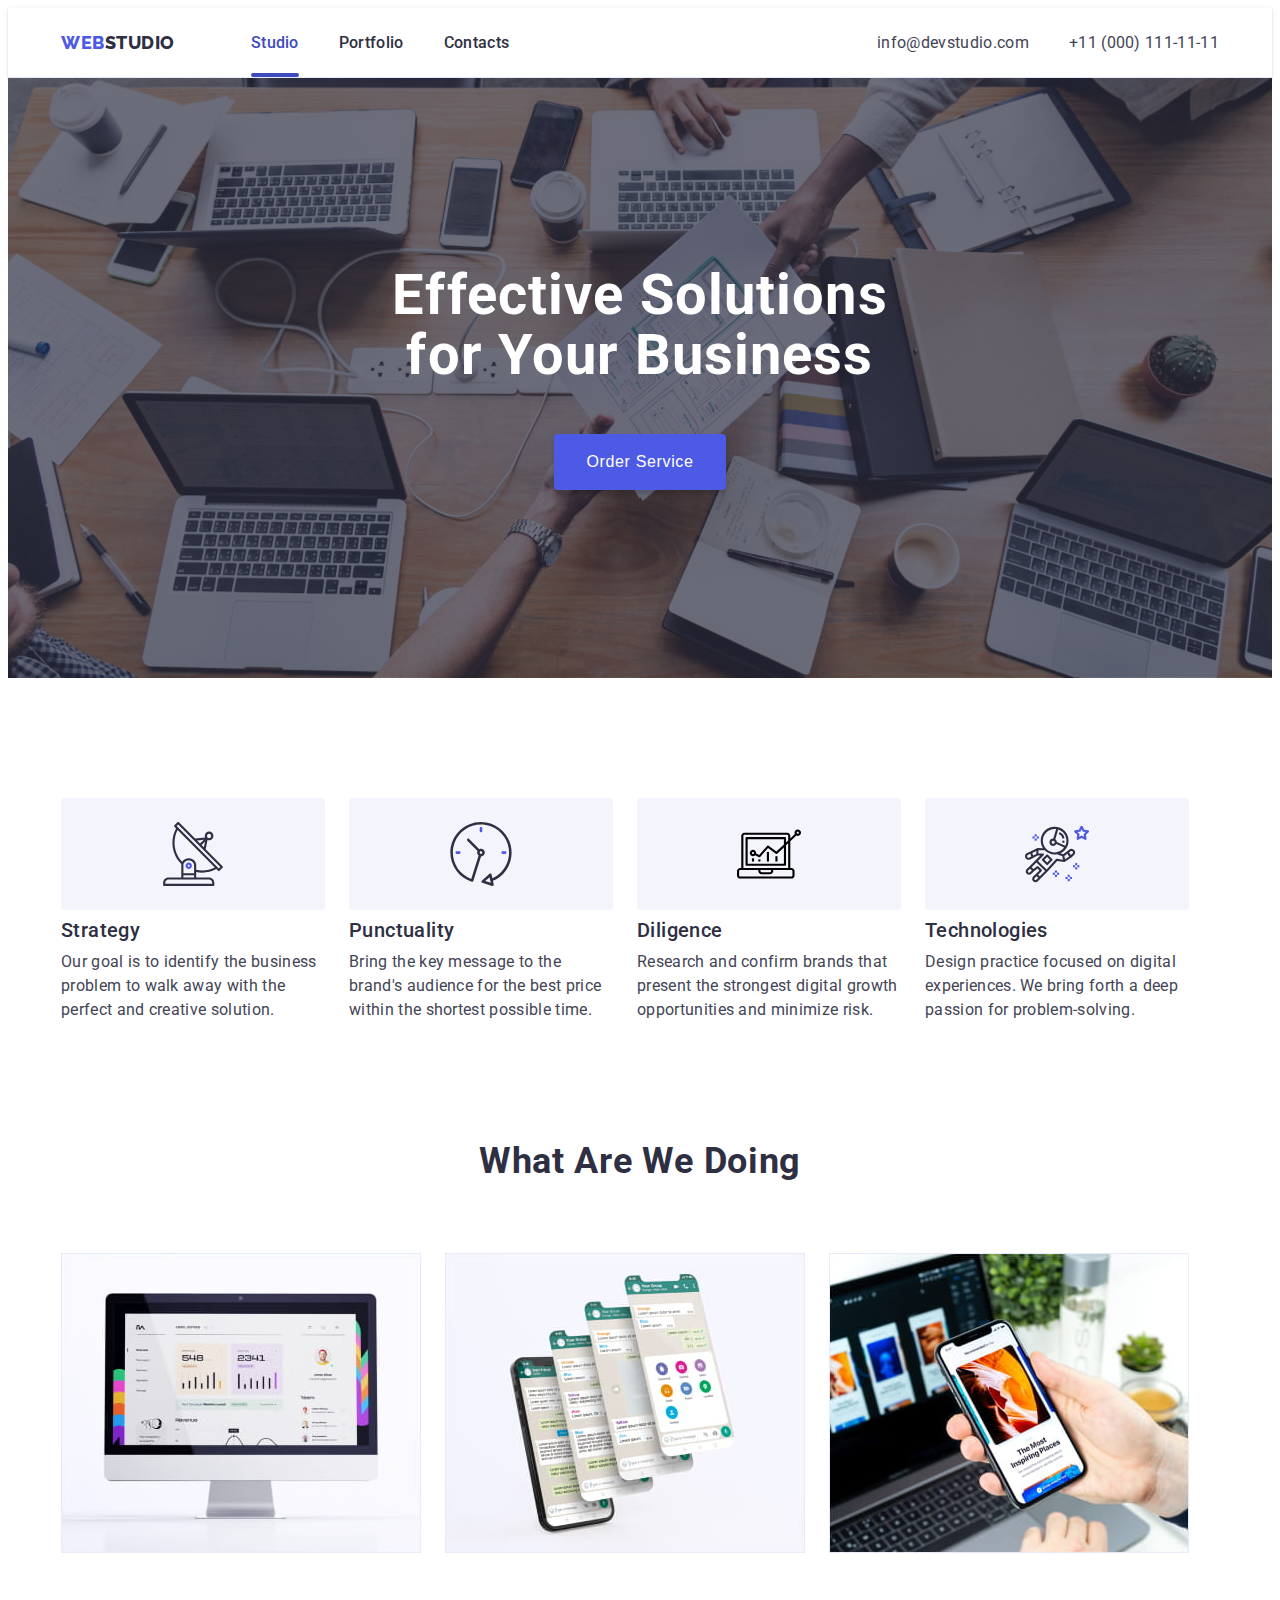
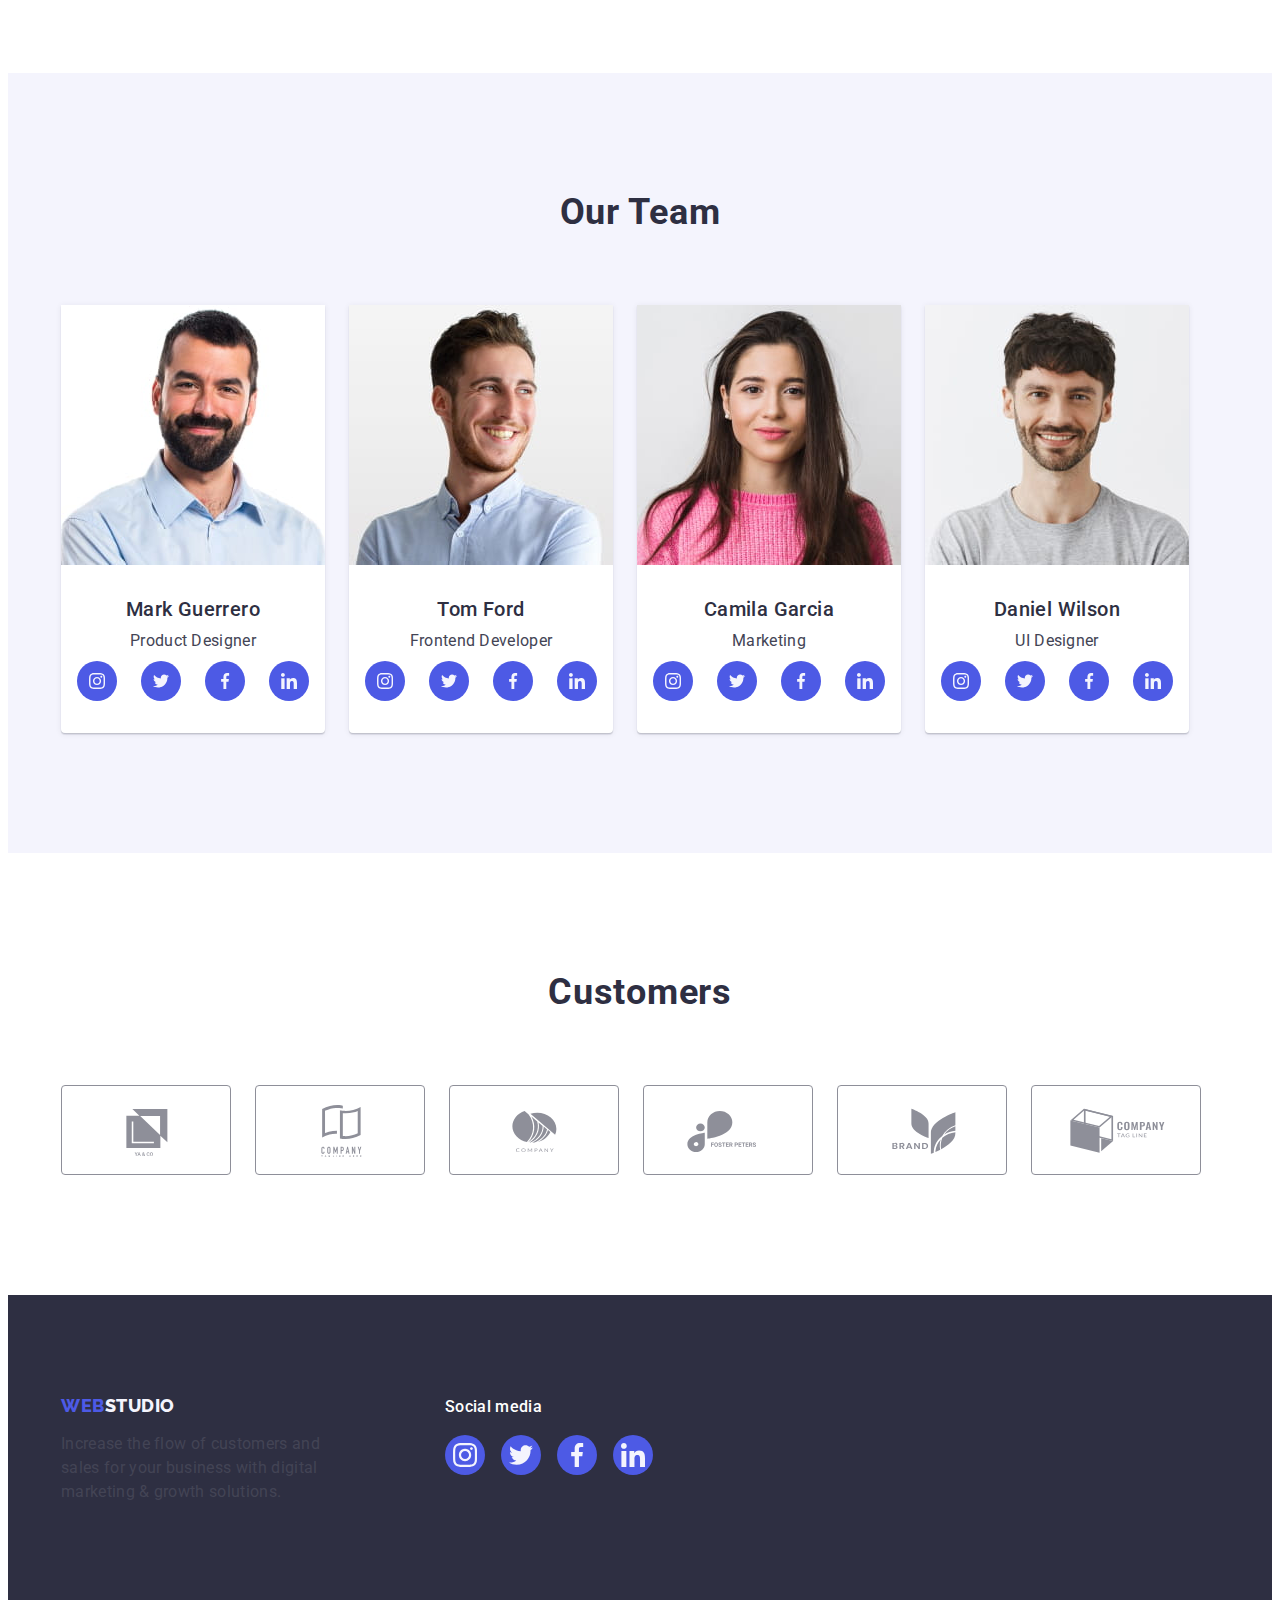
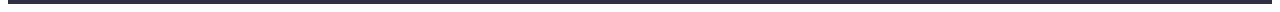
==== index.html @ 9e1050de "Initial commit" ====
<!DOCTYPE html>
<html lang="en">
  <head>
    <meta charset="UTF-8" />
    <meta http-equiv="X-UA-Compatible" content="IE=edge" />
    <meta name="viewport" content="width=device-width, initial-scale=1.0" />
    <title>Studio</title>
    <link rel="preconnect" href="https://fonts.googleapis.com" />
    <link rel="preconnect" href="https://fonts.gstatic.com" crossorigin />
    <link
      href="https://fonts.googleapis.com/css2?family=Raleway:wght@800&family=Roboto:wght@400;500;700;900&display=swap"
      rel="stylesheet"
    />
    <link
      rel="stylesheet"
      href="https://cdnjs.cloudflare.com/ajax/libs/modern-normalize/1.1.0/modern-normalize.min.css"
      integrity="sha512-wpPYUAdjBVSE4KJnH1VR1HeZfpl1ub8YT/NKx4PuQ5NmX2tKuGu6U/JRp5y+Y8XG2tV+wKQpNHVUX03MfMFn9Q=="
      crossorigin="anonymous"
      referrerpolicy="no-referrer"
    />
    <link rel="stylesheet" href="./css/styles.css" />
  </head>
  <body>
    <!-- Header -->
    <header class="header">
      <div class="container header-flex">
        <nav class="header-nav">
          <a href="./index.html" class="header-logo link"
            >Web<span class="header-logo-accent">Studio</span></a
          >
          <ul class="header-nav-list list">
            <li class="header-nav-item">
              <a href="./index.html" class="header-nav-link current link"
                >Studio</a
              >
            </li>
            <li class="header-nav-item">
              <a href="./portfolio.html" class="header-nav-link link"
                >Portfolio</a
              >
            </li>
            <li class="header-nav-item">
              <a href="" class="header-nav-link link">Contacts</a>
            </li>
          </ul>
        </nav>
        <address class="header-contacts">
          <ul class="header-contacts-list list">
            <li class="header-contacts-item">
              <a
                href="mailto:info@devstudio.com"
                class="header-contacts-link link"
                >info@devstudio.com</a
              >
            </li>
            <li class="header-contacts-item">
              <a href="tel:+110001111111" class="header-contacts-link link"
                >+11 (000) 111-11-11</a
              >
            </li>
          </ul>
        </address>
      </div>
    </header>
    <!-- Main -->
    <main>
      <!-- Hero section -->
      <section class="hero">
        <div class="container">
          <h1 class="hero-title">Effective Solutions for Your Business</h1>
          <button type="button" class="button hero-btn" data-modal-open>
            Order Service
          </button>
        </div>
      </section>
      <!-- Features section -->
      <section class="feature section">
        <div class="container">
          <h2 class="visually-hidden">Features</h2>
          <ul class="list feature-list">
            <li class="feature-list-item">
              <div class="feature-icon-container">
                <svg width="64" height="64" class="feature-icon">
                  <use href="./images/icons.svg#icon-antenna"></use>
                </svg>
              </div>
              <h3 class="feature-subtitle">Strategy</h3>
              <p class="feature-descr">
                Our goal is to identify the business problem to walk away with
                the perfect and creative solution.
              </p>
            </li>
            <li class="feature-list-item">
              <div class="feature-icon-container">
                <svg width="64" height="64" class="feature-icon">
                  <use href="./images/icons.svg#icon-clock"></use>
                </svg>
              </div>
              <h3 class="feature-subtitle">Punctuality</h3>
              <p class="feature-descr">
                Bring the key message to the brand's audience for the best price
                within the shortest possible time.
              </p>
            </li>
            <li class="feature-list-item">
              <div class="feature-icon-container">
                <svg width="64" height="64" class="feature-icon">
                  <use href="./images/icons.svg#icon-diagram"></use>
                </svg>
              </div>
              <h3 class="feature-subtitle">Diligence</h3>
              <p class="feature-descr">
                Research and confirm brands that present the strongest digital
                growth opportunities and minimize risk.
              </p>
            </li>
            <li class="feature-list-item">
              <div class="feature-icon-container">
                <svg width="64" height="64" class="feature-icon">
                  <use href="./images/icons.svg#icon-astronaut"></use>
                </svg>
              </div>
              <h3 class="feature-subtitle">Technologies</h3>
              <p class="feature-descr">
                Design practice focused on digital experiences. We bring forth a
                deep passion for problem-solving.
              </p>
            </li>
          </ul>
        </div>
      </section>
      <!-- Duties section -->
      <section class="duties">
        <div class="container">
          <h2 class="duties-title">What are we doing</h2>
          <ul class="duties-list list">
            <li class="duties-list-item">
              <img
                src="./images/duties-section/monitor.jpg"
                alt="a computer monitor"
                width="360"
                height="300"
              />
            </li>
            <li class="duties-list-item">
              <img
                src="./images/duties-section/phone.jpg"
                alt="a phone with a lot of tabs"
                width="360"
                height="300"
              />
            </li>
            <li class="duties-list-item">
              <img
                src="./images/duties-section/handwithaphone.jpg"
                alt="a hand holding a phone"
                width="360"
                height="300"
              />
            </li>
          </ul>
        </div>
      </section>
      <!-- Team section -->
      <section class="team section">
        <div class="container">
          <h2 class="team-title">Our Team</h2>
          <ul class="team-list list">
            <li class="team-item-bg">
              <img
                src="./images/team-section/mark_guerrero.jpg"
                alt="a worker"
                width="264"
                height="260"
              />
              <div class="team-item-container">
                <h3 class="team-worker-name">Mark Guerrero</h3>
                <p class="team-worker-role">Product Designer</p>
                <ul class="team-social-list list">
                  <li class="team-social-item">
                    <a href="" class="team-social-link">
                      <svg width="16" height="16" class="team-social-icon">
                        <use href="./images/icons.svg#icon-instagram"></use>
                      </svg>
                    </a>
                  </li>
                  <li class="team-social-item">
                    <a href="" class="team-social-link">
                      <svg width="16" height="16" class="team-social-icon">
                        <use href="./images/icons.svg#icon-twitter"></use>
                      </svg>
                    </a>
                  </li>
                  <li class="team-social-item">
                    <a href="" class="team-social-link">
                      <svg width="16" height="16" class="team-social-icon">
                        <use href="./images/icons.svg#icon-facebook"></use>
                      </svg>
                    </a>
                  </li>
                  <li class="team-social-item">
                    <a href="" class="team-social-link">
                      <svg width="16" height="16" class="team-social-icon">
                        <use href="./images/icons.svg#icon-linkedin"></use>
                      </svg>
                    </a>
                  </li>
                </ul>
              </div>
            </li>
            <li class="team-item-bg">
              <img
                src="./images/team-section/tom_ford.jpg"
                alt="a worker"
                width="264"
                height="260"
              />
              <div class="team-item-container">
                <h3 class="team-worker-name">Tom Ford</h3>
                <p class="team-worker-role">Frontend Developer</p>
                <ul class="team-social-list list">
                  <li class="team-social-item">
                    <a href="" class="team-social-link">
                      <svg width="16" height="16" class="team-social-icon">
                        <use href="./images/icons.svg#icon-instagram"></use>
                      </svg>
                    </a>
                  </li>
                  <li class="team-social-item">
                    <a href="" class="team-social-link">
                      <svg width="16" height="16" class="team-social-icon">
                        <use href="./images/icons.svg#icon-twitter"></use>
                      </svg>
                    </a>
                  </li>
                  <li class="team-social-item">
                    <a href="" class="team-social-link">
                      <svg width="16" height="16" class="team-social-icon">
                        <use href="./images/icons.svg#icon-facebook"></use>
                      </svg>
                    </a>
                  </li>
                  <li class="team-social-item">
                    <a href="" class="team-social-link">
                      <svg width="16" height="16" class="team-social-icon">
                        <use href="./images/icons.svg#icon-linkedin"></use>
                      </svg>
                    </a>
                  </li>
                </ul>
              </div>
            </li>
            <li class="team-item-bg">
              <img
                src="./images/team-section/camila_garcia.jpg"
                alt="a worker"
                width="264"
                height="260"
              />
              <div class="team-item-container">
                <h3 class="team-worker-name">Camila Garcia</h3>
                <p class="team-worker-role">Marketing</p>
                <ul class="team-social-list list">
                  <li class="team-social-item">
                    <a href="" class="team-social-link">
                      <svg width="16" height="16" class="team-social-icon">
                        <use href="./images/icons.svg#icon-instagram"></use>
                      </svg>
                    </a>
                  </li>
                  <li class="team-social-item">
                    <a href="" class="team-social-link">
                      <svg width="16" height="16" class="team-social-icon">
                        <use href="./images/icons.svg#icon-twitter"></use>
                      </svg>
                    </a>
                  </li>
                  <li class="team-social-item">
                    <a href="" class="team-social-link">
                      <svg width="16" height="16" class="team-social-icon">
                        <use href="./images/icons.svg#icon-facebook"></use>
                      </svg>
                    </a>
                  </li>
                  <li class="team-social-item">
                    <a href="" class="team-social-link">
                      <svg width="16" height="16" class="team-social-icon">
                        <use href="./images/icons.svg#icon-linkedin"></use>
                      </svg>
                    </a>
                  </li>
                </ul>
              </div>
            </li>
            <li class="team-item-bg">
              <img
                src="./images/team-section/daniel_wilson.jpg"
                alt="a worker"
                width="264"
                height="260"
              />
              <div class="team-item-container">
                <h3 class="team-worker-name">Daniel Wilson</h3>
                <p class="team-worker-role">UI Designer</p>
                <ul class="team-social-list list">
                  <li class="team-social-item">
                    <a href="" class="team-social-link">
                      <svg width="16" height="16" class="team-social-icon">
                        <use href="./images/icons.svg#icon-instagram"></use>
                      </svg>
                    </a>
                  </li>
                  <li class="team-social-item">
                    <a href="" class="team-social-link">
                      <svg width="16" height="16" class="team-social-icon">
                        <use href="./images/icons.svg#icon-twitter"></use>
                      </svg>
                    </a>
                  </li>
                  <li class="team-social-item">
                    <a href="" class="team-social-link">
                      <svg width="16" height="16" class="team-social-icon">
                        <use href="./images/icons.svg#icon-facebook"></use>
                      </svg>
                    </a>
                  </li>
                  <li class="team-social-item">
                    <a href="" class="team-social-link">
                      <svg width="16" height="16" class="team-social-icon">
                        <use href="./images/icons.svg#icon-linkedin"></use>
                      </svg>
                    </a>
                  </li>
                </ul>
              </div>
            </li>
          </ul>
        </div>
      </section>
      <!-- Customers section -->
      <section class="customer section">
        <div class="container">
          <h2 class="customer-title">Customers</h2>
          <ul class="customer-icon-list list">
            <li class="customer-icon-item">
              <a href="" class="customer-icon-link">
                <svg width="104" height="56" class="customer-icon">
                  <use href="./images/icons.svg#icon-company1"></use>
                </svg>
              </a>
            </li>
            <li class="customer-icon-item">
              <a href="" class="customer-icon-link">
                <svg width="104" height="56" class="customer-icon">
                  <use href="./images/icons.svg#icon-company2"></use>
                </svg>
              </a>
            </li>
            <li class="customer-icon-item">
              <a href="" class="customer-icon-link">
                <svg width="104" height="56" class="customer-icon">
                  <use href="./images/icons.svg#icon-company3"></use>
                </svg>
              </a>
            </li>
            <li class="customer-icon-item">
              <a href="" class="customer-icon-link">
                <svg width="104" height="56" class="customer-icon">
                  <use href="./images/icons.svg#icon-company4"></use>
                </svg>
              </a>
            </li>
            <li class="customer-icon-item">
              <a href="" class="customer-icon-link">
                <svg width="104" height="56" class="customer-icon">
                  <use href="./images/icons.svg#icon-company5"></use>
                </svg>
              </a>
            </li>
            <li class="customer-icon-item">
              <a href="" class="customer-icon-link">
                <svg width="104" height="56" class="customer-icon">
                  <use href="./images/icons.svg#icon-company6"></use>
                </svg>
              </a>
            </li>
          </ul>
        </div>
      </section>
    </main>
    <!-- Footer -->
    <footer class="footer">
      <div class="container footer-container">
        <div class="footer-logo-container">
          <a href="./index.html" class="footer-logo link"
            >Web<span class="footer-logo-accent">Studio</span></a
          >
          <p class="footer-text">
            Increase the flow of customers and sales for your business with
            digital marketing & growth solutions.
          </p>
        </div>
        <div class="footer-social-container">
          <p class="footer-social-text">Social media</p>
          <ul class="footer-social-list list">
            <li class="footer-social-item">
              <a href="" class="footer-social-link">
                <svg width="24" height="24" class="footer-social-icon">
                  <use href="./images/icons.svg#icon-instagram"></use>
                </svg>
              </a>
            </li>
            <li class="footer-social-item">
              <a href="" class="footer-social-link">
                <svg width="24" height="24" class="footer-social-icon">
                  <use href="./images/icons.svg#icon-twitter"></use>
                </svg>
              </a>
            </li>
            <li class="footer-social-item">
              <a href="" class="footer-social-link">
                <svg width="24" height="24" class="footer-social-icon">
                  <use href="./images/icons.svg#icon-facebook"></use>
                </svg>
              </a>
            </li>
            <li class="footer-social-item">
              <a href="" class="footer-social-link">
                <svg width="24" height="24" class="footer-social-icon">
                  <use href="./images/icons.svg#icon-linkedin"></use>
                </svg>
              </a>
            </li>
          </ul>
        </div>
      </div>
    </footer>
    <!-- Modal window -->
    <div class="backdrop is-hidden" data-modal>
      <div class="modal">
        <button type="button" class="modal-btn" data-modal-close>
          <svg width="8" height="8" class="modal-icon">
            <use href="./images/icons.svg#icon-close"></use>
          </svg>
        </button>
      </div>
    </div>
    <!-- Js -->
    <script src="./js/modal.js"></script>
  </body>
</html>
---- css/styles.css ----
:root {
  /* Text color */
  --primary-text-color: #434455;
  --secondary-text-color: #2e2f42;
  --tertiary-text-color: #ffffff;
  --light-text: #f4f4fd;

  /* Background color */
  --primary-bg-color: #ffffff;
  --secondary-bg-color: #2e2f42;
  --tertiary-bg-color: #f4f4fd;

  /* Accent color */
  --iris-accent-color: #4d5ae5;
  --ocean-accent-color: #404bbf;
  --footer-hover-accent: #31d0aa;

  /* Border color */
  --border-color: #e7e9fc;

  /* Icon color */
  --icon-color: #f4f4fd;

  /* Logo color */
  --customer-logo-color: #8e8f99;

  /* Transition */
  --duration: 250ms;
  --timing-fucntion: cubic-bezier(0.4, 0, 0.2, 1);
}

body {
  background-color: var(--primary-bg-color);
  color: var(--primary-text-color);
  font-family: Roboto, sans-serif;
  font-size: 16px;
  line-height: 1.5;
  letter-spacing: 0.02em;
}

.list {
  list-style: none;
}

.link {
  text-decoration: none;
}

.button {
  cursor: pointer;
}

.section {
  padding-top: 120px;
  padding-bottom: 120px;
}

h1,
h2,
h3,
h4,
p {
  margin: 0;
}

ul,
ol {
  margin: 0;
  padding-left: 0;
}

img {
  display: block;
  max-width: 100%;
  height: auto;
}

.visually-hidden {
  position: absolute;
  width: 1px;
  height: 1px;
  margin: -1px;
  border: 0;
  padding: 0;

  white-space: nowrap;
  clip-path: inset(100%);
  clip: rect(0 0 0 0);
  overflow: hidden;
}

.container {
  max-width: 1158px;
  padding: 0 15px;
  margin: 0 auto;
  /* outline: 2px solid palevioletred; */
}

/* Header */
.header {
  border-bottom: 1px solid var(--border-color);
  box-shadow: 0px 2px 1px rgba(46, 47, 66, 0.08),
    0px 1px 1px rgba(46, 47, 66, 0.16), 0px 1px 6px rgba(46, 47, 66, 0.08);
}

.header-flex {
  display: flex;
  align-items: center;
}

/* Logo */
.header-logo {
  margin-right: 76px;
  padding-top: 24px;
  padding-bottom: 24px;

  color: var(--iris-accent-color);
  font-family: Raleway, sans-serif;
  font-weight: 800;
  font-size: 18px;
  line-height: 1.17;
  letter-spacing: 0.03em;
  text-transform: uppercase;
}

.header-logo-accent {
  color: var(--secondary-text-color);
}

.header-nav {
  display: flex;
  align-items: center;
  margin-right: auto;
}

.header-nav-list {
  display: flex;
  gap: 40px;
}

.header-nav-link {
  position: relative;

  padding-top: 24px;
  padding-bottom: 24px;

  color: var(--secondary-text-color);
  font-weight: 500;
  font-size: 16px;
  line-height: 1.5;

  transition: color var(--duration) var(--timing-fucntion);
}

.header-nav-link.current {
  color: #404bbf;
}

.header-nav-link::after {
  position: absolute;
  bottom: -1px;

  content: "";

  display: block;
  width: 100%;
  height: 4px;
  border-radius: 2px;
}

.header-nav-link.current::after {
  background-color: #404bbf;
}

/* .current { */
/* color: var(--accent-color); */
/* } */

.header-nav-link:hover,
.header-nav-link:focus {
  color: var(--ocean-accent-color);
}

.header-contacts {
  font-style: normal;
}

.header-contacts-list {
  display: flex;
}

.header-contacts-item:not(:last-child) {
  margin-right: 40px;
}

.header-contacts-link {
  padding-top: 24px;
  padding-bottom: 24px;

  color: var(--primary-text-color);
  font-size: 16px;
  line-height: 1.5;

  transition: color var(--duration) var(--timing-fucntion);
}

.header-contacts-link:hover,
.header-contacts-link:focus {
  color: var(--ocean-accent-color);
}

/* Main */

/* Hero section*/
.hero {
  padding-top: 188px;
  padding-bottom: 188px;
  background-color: var(--secondary-bg-color);
  background-image: linear-gradient(
      rgba(46, 47, 66, 0.7),
      rgba(46, 47, 66, 0.7)
    ),
    url(../images/hero-section/people-office.jpg);
  background-size: cover;
  background-position: center;
  background-repeat: no-repeat;
  max-width: 1440px;
  margin: 0 auto;
}

.hero-title {
  max-width: 496px;
  margin-bottom: 48px;
  margin-left: auto;
  margin-right: auto;

  color: var(--tertiary-text-color);
  font-weight: 700;
  font-size: 56px;
  line-height: 1.07;
  letter-spacing: 0.02em;
  text-align: center;
}

.hero-btn {
  display: block;
  min-width: 169px;
  box-shadow: 0px 4px 4px rgba(0, 0, 0, 0.15);
  border: 0;
  border-radius: 4px;
  padding: 16px 32px;
  margin-left: auto;
  margin-right: auto;

  background-color: var(--iris-accent-color);
  color: var(--tertiary-text-color);
  font-weight: 500;
  font-size: 16px;
  line-height: 1.5;
  letter-spacing: 0.04em;

  transition: background-color var(--duration) var(--timing-fucntion);
}

.hero-btn:hover,
.hero-btn:focus,
.hero-btn:active {
  background-color: var(--ocean-accent-color);
}

/* Features section */
.feature-list {
  display: flex;
  gap: 24px;
}

.feature-list-item {
  width: 264px;
}

.feature-icon-container {
  margin-bottom: 8px;
  border-radius: 4px;
  display: flex;
  justify-content: center;
  align-items: center;

  width: 264px;
  height: 112px;
  background-color: var(--tertiary-bg-color);
}

.feature-subtitle {
  margin-bottom: 8px;

  color: #2e2f42;
  font-weight: 500;
  font-size: 20px;
  line-height: 1.2;
  letter-spacing: 0.02em;
}

/* Duties section */
.duties {
  padding-bottom: 120px;
}

.duties-title,
.team-title,
.customer-title {
  margin-bottom: 72px;

  color: var(--secondary-text-color);
  font-weight: 700;
  font-size: 36px;
  line-height: 1.1;
  letter-spacing: 0.02em;
  text-align: center;
  text-transform: capitalize;
}

.duties-list {
  display: flex;
  gap: 24px;
}

/* Team section */
.team {
  background-color: var(--tertiary-bg-color);
}

.team-list {
  display: flex;
  gap: 24px;
}

.team-item-bg {
  /* padding: 32px 16px; */
  background-color: var(--primary-bg-color);
  box-shadow: 0px 1px 6px rgba(46, 47, 66, 0.08),
    0px 1px 1px rgba(46, 47, 66, 0.16), 0px 2px 1px rgba(46, 47, 66, 0.08);
  border-radius: 0px 0px 4px 4px;
}

.team-item-container {
  padding-top: 32px;
  padding-bottom: 32px;
  border-radius: 0px 0px 4px 4px;
}

.team-worker-name {
  margin-bottom: 8px;

  color: var(--secondary-text-color);
  font-weight: 500;
  font-size: 20px;
  line-height: 1.2;
  letter-spacing: 0.02em;
  text-align: center;
}

.team-worker-role {
  font-size: 16px;
  text-align: center;
  margin-bottom: 8px;
}

.team-social-list {
  display: flex;
  justify-content: center;
  gap: 24px;
}

.team-social-link {
  display: flex;
  justify-content: center;
  align-items: center;
  border-radius: 50%;
  width: 40px;
  height: 40px;
  background-color: var(--iris-accent-color);

  transition: background-color var(--duration) var(--timing-fucntion);
}

.team-social-link:hover,
.team-social-link:focus {
  background-color: var(--ocean-accent-color);
}

.team-social-icon {
  fill: var(--icon-color);
}

/* Customers section */
.customer-icon-list {
  display: flex;
  gap: 24px;
}

.customer-icon-link {
  display: flex;
  justify-content: center;
  align-items: center;

  width: 168px;
  height: 88px;
  color: var(--customer-logo-color);
  border: 1px solid var(--customer-logo-color);
  border-radius: 4px;

  transition: border-color 250ms cubic-bezier(0.4, 0, 0.2, 1),
    color 250ms cubic-bezier(0.4, 0, 0.2, 1);
}

.customer-icon-link:hover,
.customer-icon-link:focus {
  color: var(--ocean-accent-color);
  border-color: var(--ocean-accent-color);
}

.customer-icon {
  width: 104px;
  height: 56px;
  fill: currentColor;
}

/* Footer */

.footer {
  padding-top: 100px;
  padding-bottom: 100px;
  background-color: var(--secondary-bg-color);
}

/* Logo */
.footer-container {
  display: flex;
  align-items: baseline;
}

.footer-logo {
  display: inline-block;
  margin-bottom: 16px;

  color: var(--iris-accent-color);
  font-family: Raleway, sans-serif;
  font-weight: 800;
  font-size: 18px;
  line-height: 1.17;
  letter-spacing: 0.03em;
  text-transform: uppercase;
}

.footer-logo-container {
  margin-right: 120px;
}

.footer-logo-accent {
  color: #f4f4fd;
}

.footer-text {
  width: 264px;

  color: var(--footer-text);
}

.footer-social-text {
  color: var(--tertiary-text-color);
  font-weight: 500;
  font-size: 16px;
  line-height: 1.5;
  letter-spacing: 0.02em;
  margin-bottom: 16px;
}

.footer-social-list {
  display: flex;
  gap: 16px;
}

.footer-social-link {
  display: flex;
  justify-content: center;
  align-items: center;
  border-radius: 50%;
  width: 40px;
  height: 40px;
  background-color: var(--iris-accent-color);

  transition: background-color var(--duration) var(--timing-fucntion);
}

.footer-social-link:hover,
.footer-social-link:focus {
  background-color: var(--footer-hover-accent);
}

.footer-social-icon {
  fill: var(--icon-color);
}

/* Portfolio-page */

.filter-btn-list {
  display: flex;
  justify-content: center;
  gap: 24px;
  margin-bottom: 72px;
}

.filter-btn {
  padding-top: 12px;
  padding-bottom: 12px;
  padding-left: 24px;
  padding-right: 24px;

  background-color: var(--tertiary-bg-color);
  color: var(--iris-accent-color);
  font-size: 16px;
  line-height: 1.5;
  font-weight: 500;
  letter-spacing: 0.04em;
  border: 1px solid var(--border-color);
  border-radius: 4px;

  transition: color 250ms cubic-bezier(0.4, 0, 0.2, 1),
    background-color 250ms cubic-bezier(0.4, 0, 0.2, 1),
    border-color 250ms cubic-bezier(0.4, 0, 0.2, 1),
    box-shadow 250ms cubic-bezier(0.4, 0, 0.2, 1);
}

.filter-btn:hover,
.filter-btn:focus,
.filter-btn:active {
  background-color: var(--ocean-accent-color);
  color: var(--tertiary-text-color);
  border: 1px solid transparent;
  box-shadow: 0px 3px 1px rgba(0, 0, 0, 0.1), 0px 2px 1px rgba(0, 0, 0, 0.08),
    0px 2px 2px rgba(0, 0, 0, 0.12);
}

/* Portfolio section */
.portfolio {
  padding-top: 96px;
  padding-bottom: 120px;
}

/* Works */
.works-list {
  display: flex;
  flex-wrap: wrap;
  row-gap: 48px;
  column-gap: 24px;
}

.works-link {
  display: block;

  transition: box-shadow var(--duration) var(--timing-fucntion);
}

.works-link:hover,
.works-link:focus {
  box-shadow: 0px 1px 6px rgba(46, 47, 66, 0.08),
    0px 1px 1px rgba(46, 47, 66, 0.16), 0px 2px 1px rgba(46, 47, 66, 0.08);
}

/* .works-link:hover .works-overlay,
.works-link:focus .works-overlay {
  transform: translateY(0%);
} */

.works-link:hover .works-text,
.works-link:focus .works-text {
  transform: translateY(0%);
}

.works-thumb {
  position: relative;
  overflow: hidden;
}

/* .works-overlay {
  position: absolute;
  top: 0;
  left: 0;
  transform: translateY(100%);
  width: 100%;
  height: 100%;
  background-color: var(--iris-accent-color);

  transition: transform var(--duration) var(--timing-fucntion);
} */

.works-text {
  position: absolute;
  top: 0;
  left: 0;
  font-size: 16px;
  line-height: 1.5;
  letter-spacing: 0.02em;
  color: var(--light-text);
  padding: 40px 32px;
  background-color: #4d5ae5;
  height: 100%;
  width: 100%;
  transform: translateY(100%);
  transition: transform 250ms cubic-bezier(0.4, 0, 0.2, 1);
}

.works-container {
  border: 1px solid var(--border-color);
  border-top: none;
  padding: 32px 16px;
}

.works-subtitle {
  margin-bottom: 8px;

  color: var(--secondary-text-color);
  font-weight: 500;
  font-size: 20px;
  line-height: 1.2;
  letter-spacing: 0.02em;
}

.works-descr {
  color: var(--primary-text-color);
}

/* Modal window */
.backdrop {
  position: fixed;
  top: 0;
  left: 0;
  width: 100%;
  height: 100%;
  background-color: rgba(46, 47, 66, 0.4);

  opacity: 1;

  transition: opacity 250ms cubic-bezier(0.4, 0, 0.2, 1),
    visibility 250ms cubic-bezier(0.4, 0, 0.2, 1);
}

.backdrop.is-hidden {
  opacity: 0;
  visibility: hidden;
  pointer-events: none;
}

.modal {
  position: absolute;
  top: 50%;
  left: 50%;
  transform: translate(-50%, -50%) scale(1);
  width: 408px;
  min-height: 576px;
  background-color: #fcfcfc;
  box-shadow: 0px 1px 1px rgba(0, 0, 0, 0.14), 0px 1px 3px rgba(0, 0, 0, 0.12),
    0px 2px 1px rgba(0, 0, 0, 0.2);
  border-radius: 4px;

  transition: transform 250ms cubic-bezier(0.4, 0, 0.2, 1);
}

.backdrop.is-hidden .modal {
  opacity: 0;
  transform: translate(-50%, 40%);
}

.modal-btn {
  position: absolute;
  top: 24px;
  right: 24px;
  width: 24px;
  height: 24px;
  display: flex;
  justify-content: center;
  align-items: center;
  padding: 0;
  background-color: #e7e9fc;
  border: 1px solid rgba(0, 0, 0, 0.1);
  border-radius: 50%;
  cursor: pointer;
  transition: background-color 250ms cubic-bezier(0.4, 0, 0.2, 1),
    border 250ms cubic-bezier(0.4, 0, 0.2, 1);
}

.modal-btn:hover,
.modal-btn:focus {
  background-color: #404bbf;
  border: none;
}

.modal-icon {
  fill: #2e2f42;
  transition: fill 250ms cubic-bezier(0.4, 0, 0.2, 1);
}

.modal-btn:hover .modal-icon,
.modal-btn:focus .modal-icon {
  fill: #ffffff;
}
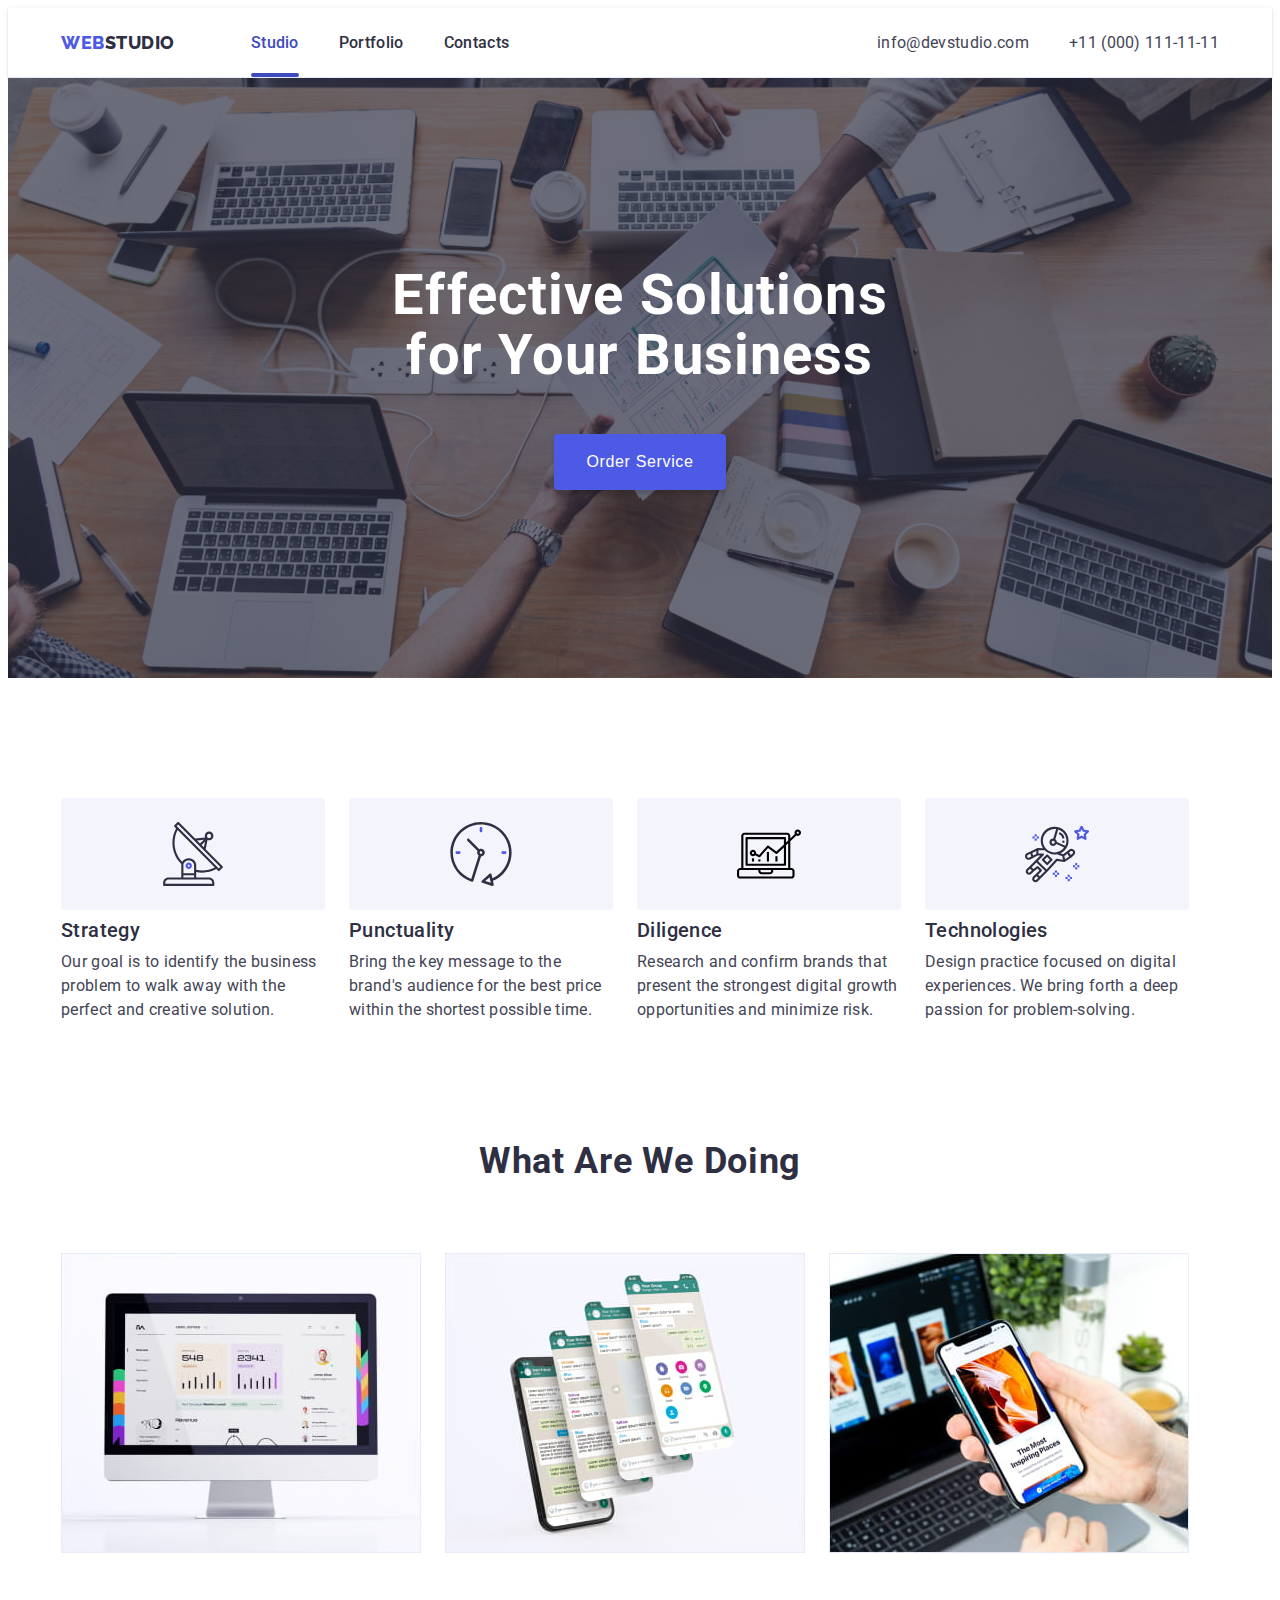
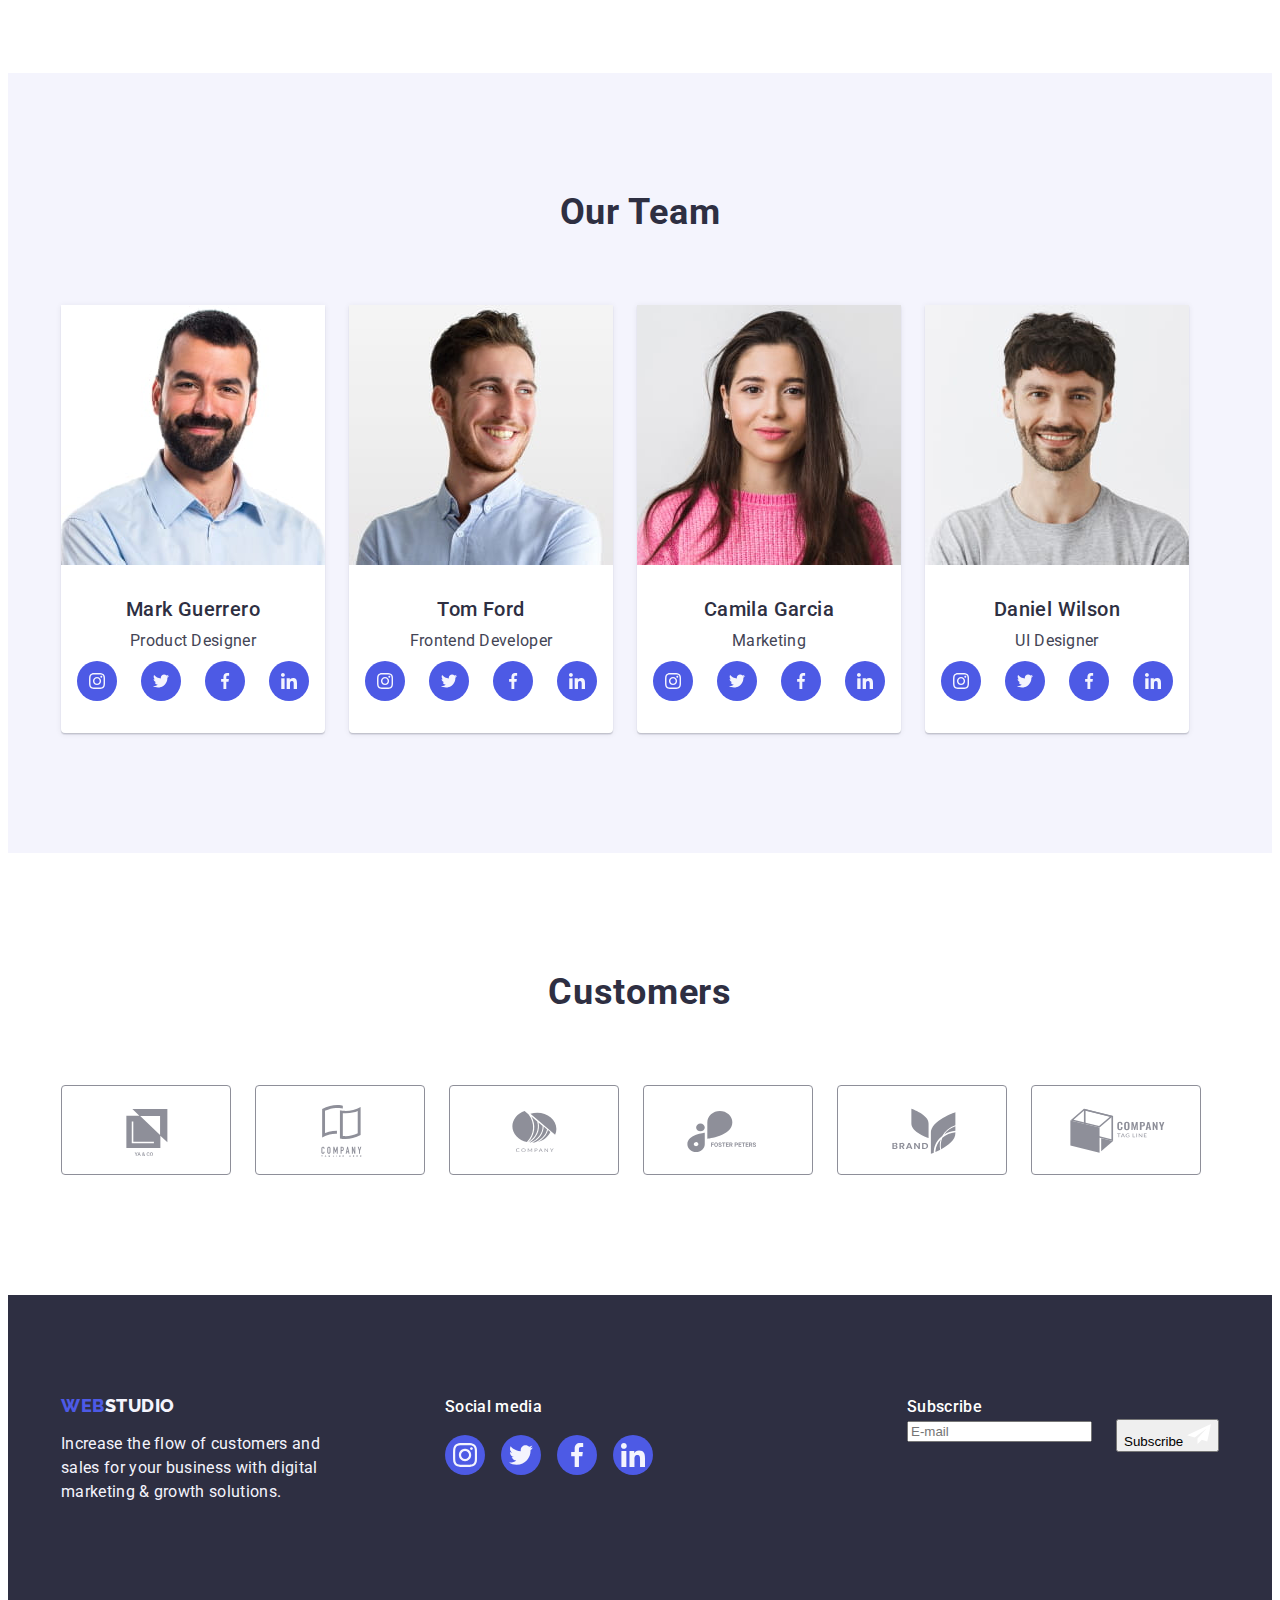
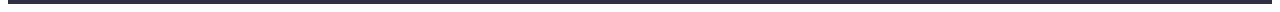
==== commit f5f5f46c: "update" ====
--- a/index.html
+++ b/index.html
@@ -433,6 +433,20 @@
             </li>
           </ul>
         </div>
+        <form class="footer-form">
+          <strong class="footer-form-text">Subscribe</strong>
+          <div class="form-container">
+            <label>
+              <input type="email" name="user_name" placeholder="E-mail" />
+            </label>
+            <button type="submit">
+              Subscribe
+              <svg width="24" height="24">
+                <use href="./images/icons.svg#icon-plane"></use>
+              </svg>
+            </button>
+          </div>
+        </form>
       </div>
     </footer>
     <!-- Modal window -->
--- a/css/styles.css
+++ b/css/styles.css
@@ -463,10 +463,11 @@
 .footer-text {
   width: 264px;
 
-  color: var(--footer-text);
-}
-
-.footer-social-text {
+  color: var(--light-text);
+}
+
+.footer-social-text,
+.footer-form-text {
   color: var(--tertiary-text-color);
   font-weight: 500;
   font-size: 16px;
@@ -499,6 +500,15 @@
 
 .footer-social-icon {
   fill: var(--icon-color);
+}
+
+.footer-form {
+  margin-left: auto;
+}
+
+.form-container {
+  display: flex;
+  gap: 24px;
 }
 
 /* Portfolio-page */
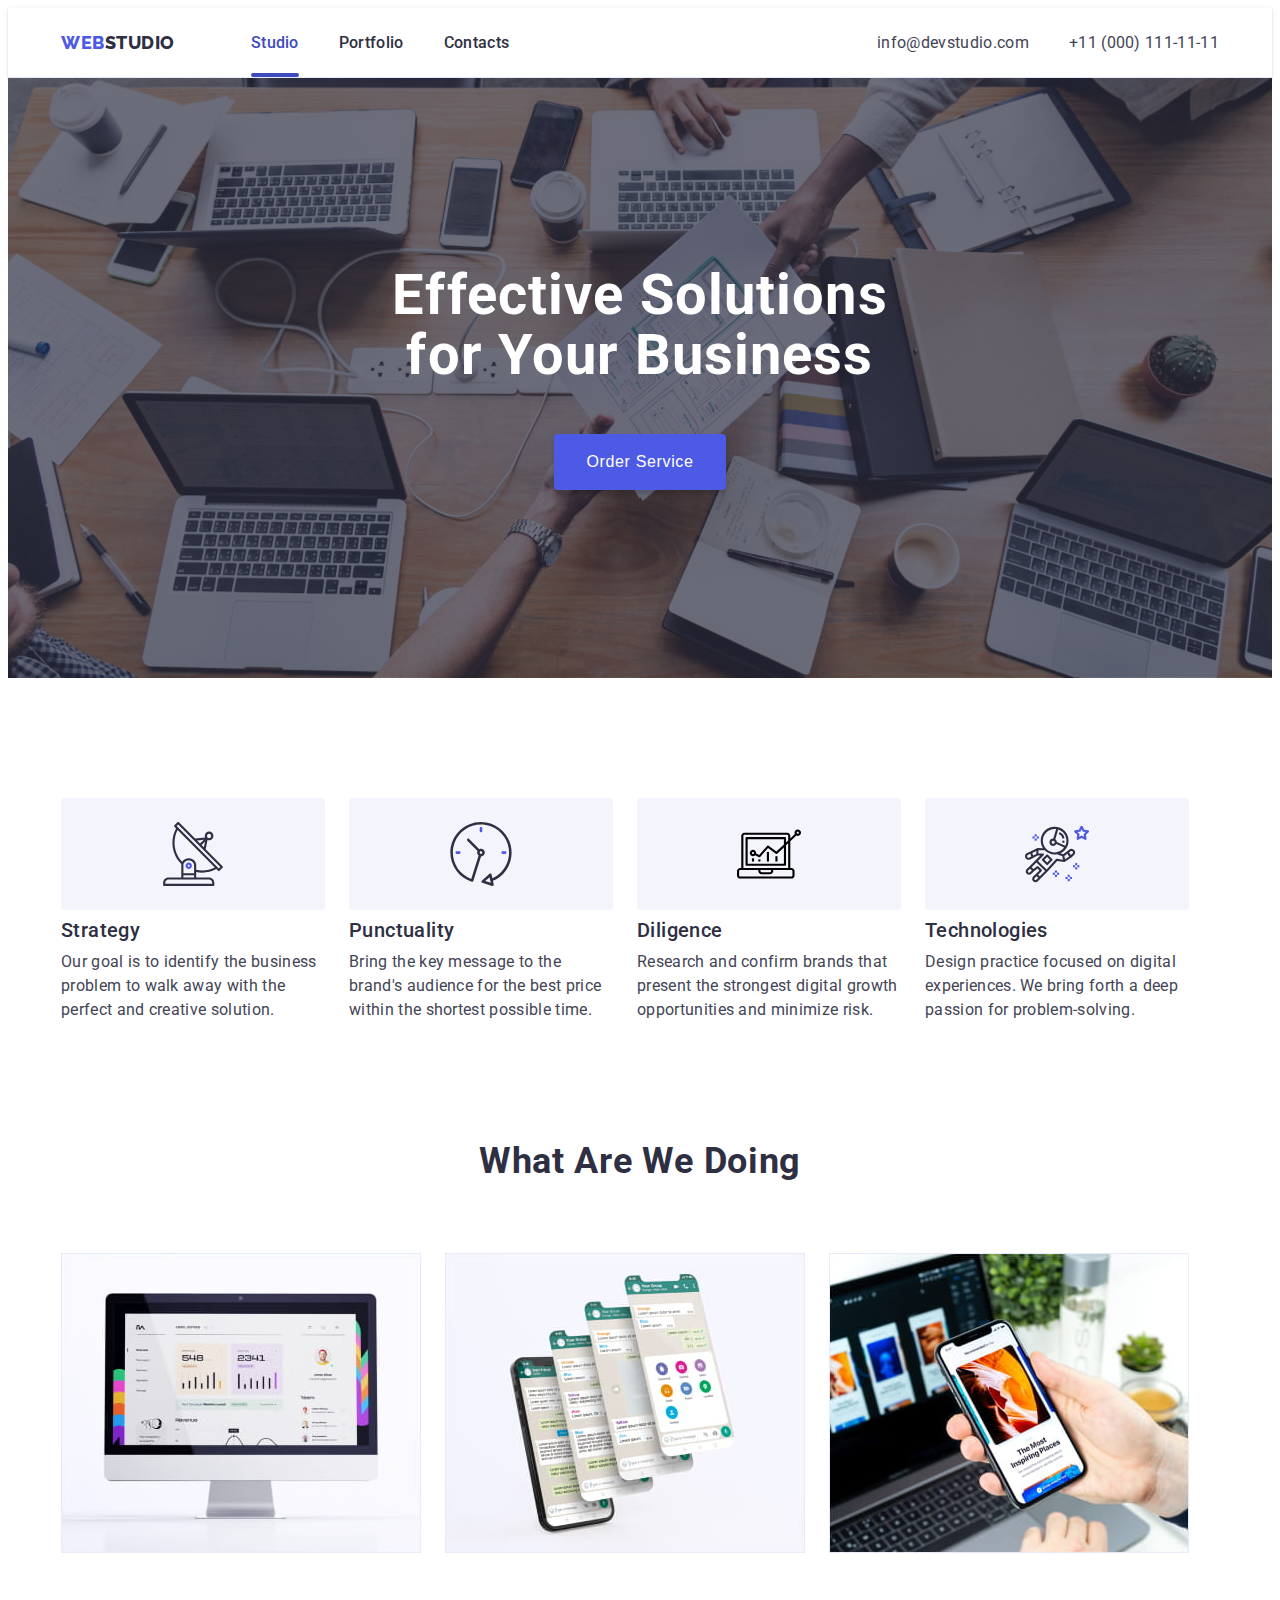
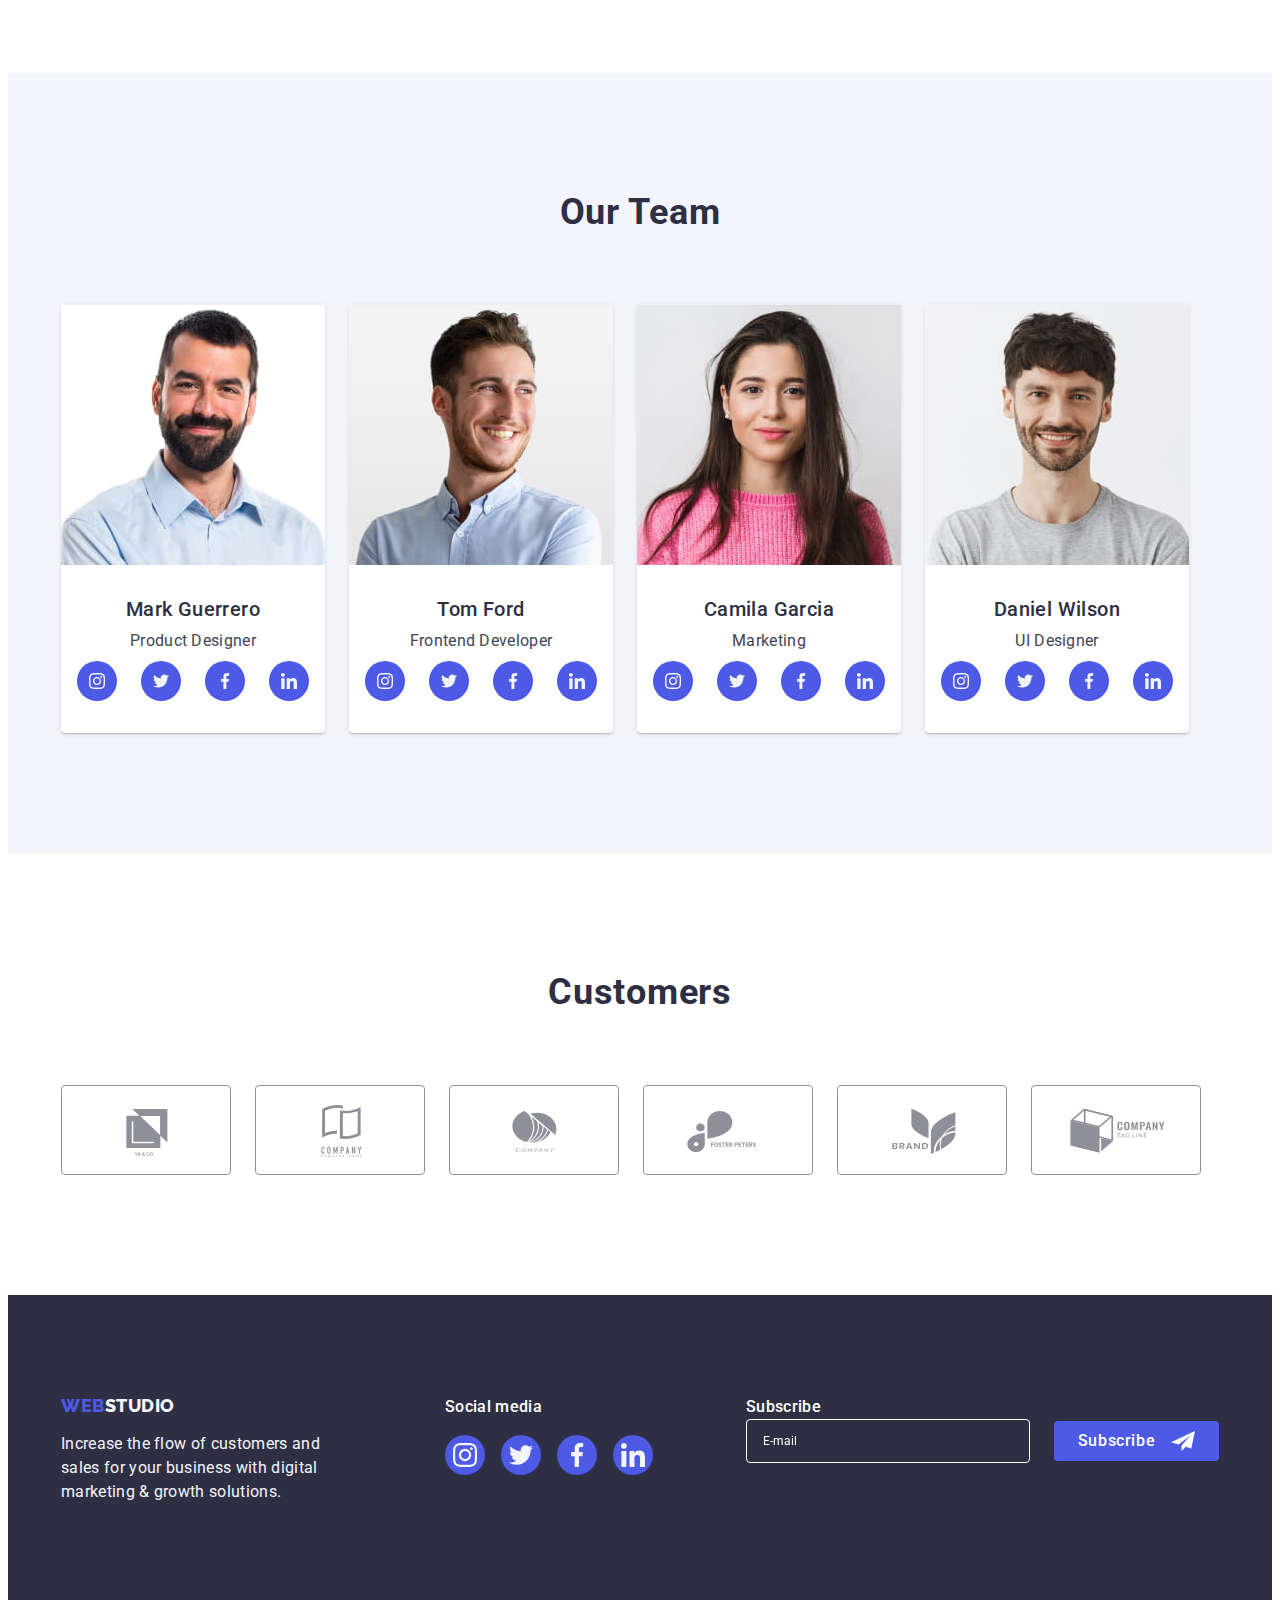
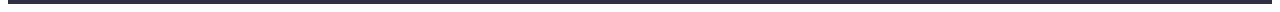
==== commit b796b478: "update" ====
--- a/index.html
+++ b/index.html
@@ -437,9 +437,14 @@
           <strong class="footer-form-text">Subscribe</strong>
           <div class="form-container">
             <label>
-              <input type="email" name="user_name" placeholder="E-mail" />
+              <input
+                type="email"
+                name="user_name"
+                placeholder="E-mail"
+                class="footer-input-email"
+              />
             </label>
-            <button type="submit">
+            <button type="submit" class="footer-form-btn">
               Subscribe
               <svg width="24" height="24">
                 <use href="./images/icons.svg#icon-plane"></use>
--- a/css/styles.css
+++ b/css/styles.css
@@ -508,7 +508,64 @@
 
 .form-container {
   display: flex;
+  align-items: center;
   gap: 24px;
+}
+
+.footer-input-email {
+  padding-left: 16px;
+
+  width: 264px;
+  height: 40px;
+
+  color: #ffffff;
+  background-color: transparent;
+  border: 1px solid #ffffff;
+  filter: drop-shadow(0px 4px 4px rgba(0, 0, 0, 0.15));
+  border-radius: 4px;
+}
+
+.footer-input-email:focus {
+  outline: transparent;
+}
+
+.footer-input-email::placeholder {
+  font-family: "Roboto";
+  font-style: normal;
+  font-weight: 400;
+  font-size: 12px;
+  line-height: 2;
+
+  color: #ffffff;
+}
+
+.footer-form-btn {
+  display: flex;
+  justify-content: center;
+  align-items: center;
+  gap: 16px;
+
+  min-width: 165px;
+  height: 40px;
+
+  font-family: "Roboto";
+  font-weight: 500;
+  font-size: 16px;
+  line-height: 1.5;
+  letter-spacing: 0.04em;
+
+  color: #ffffff;
+  background: #4d5ae5;
+  border: none;
+  border-radius: 4px;
+
+  transition: background-color var(--duration) var(--timing-fucntion);
+}
+
+.footer-form-btn:hover,
+.footer-form-btn:focus,
+.footer-form-btn:active {
+  background-color: var(--ocean-accent-color);
 }
 
 /* Portfolio-page */
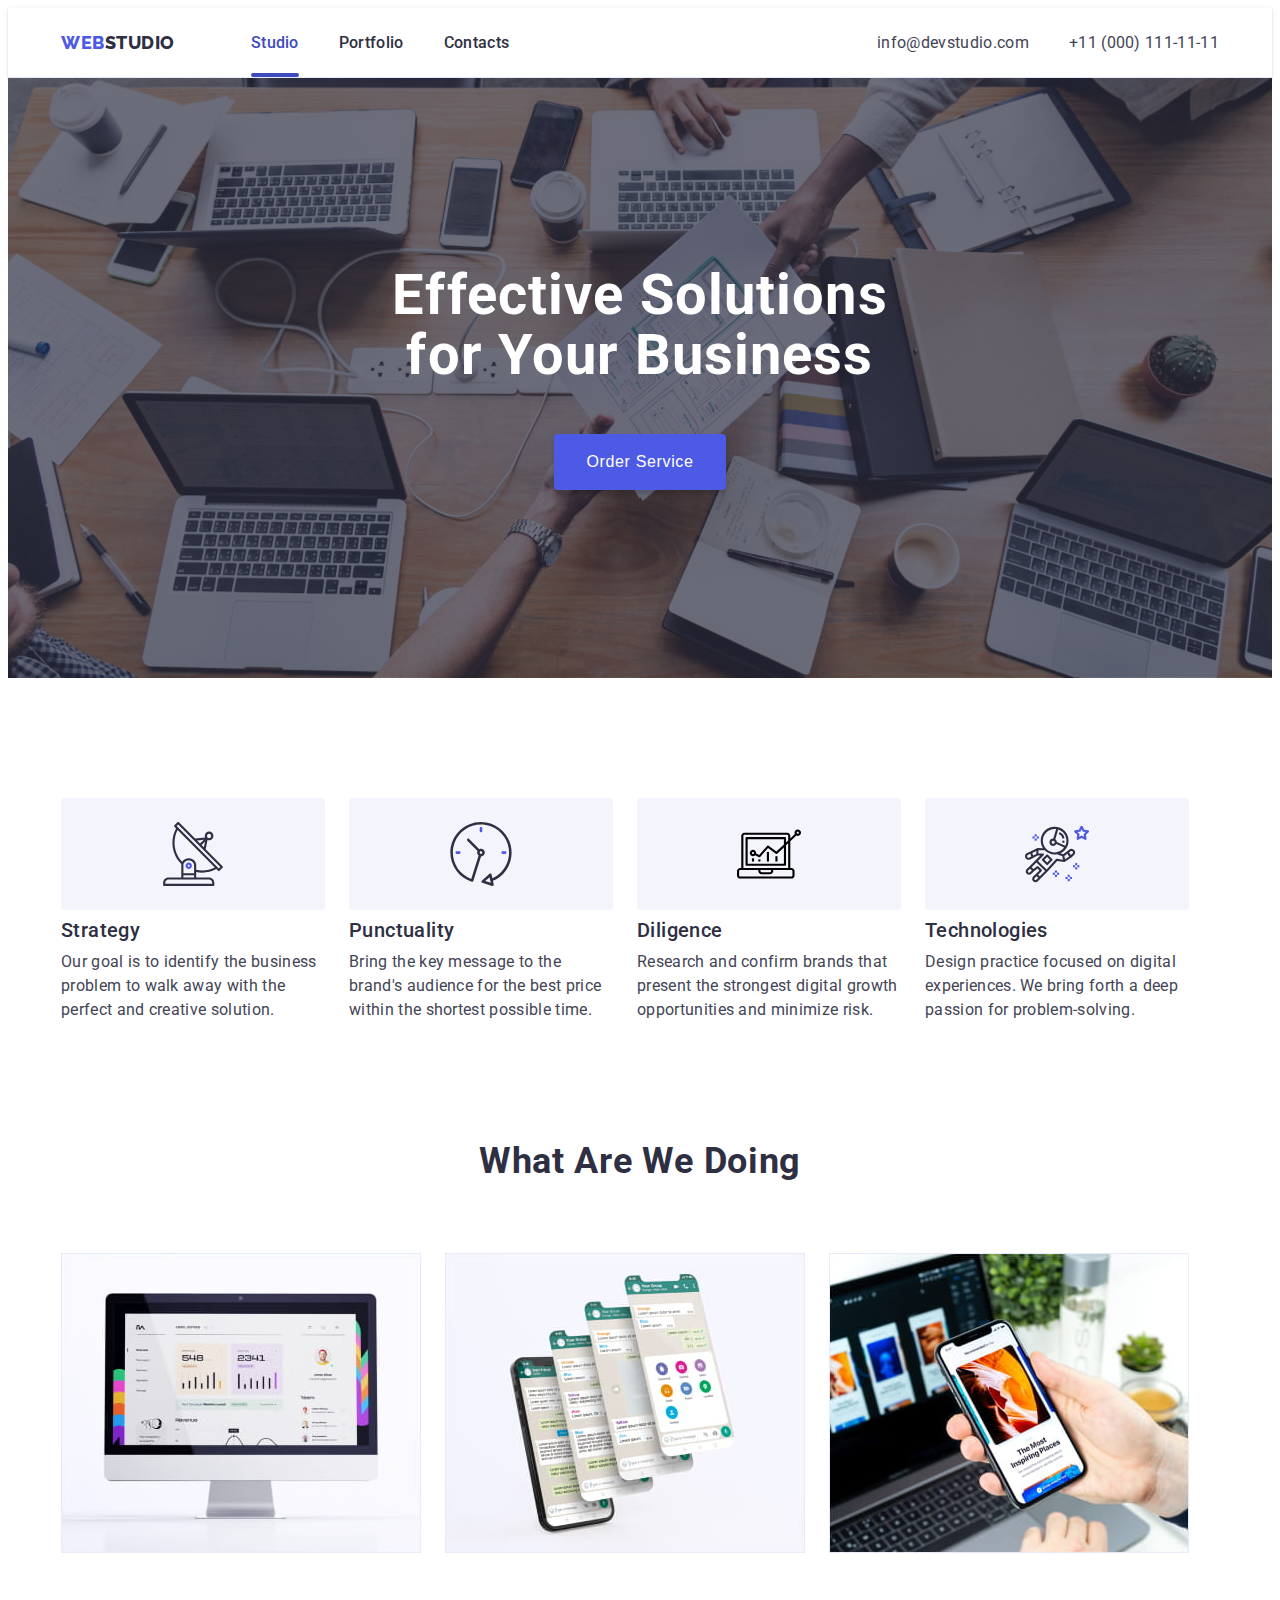
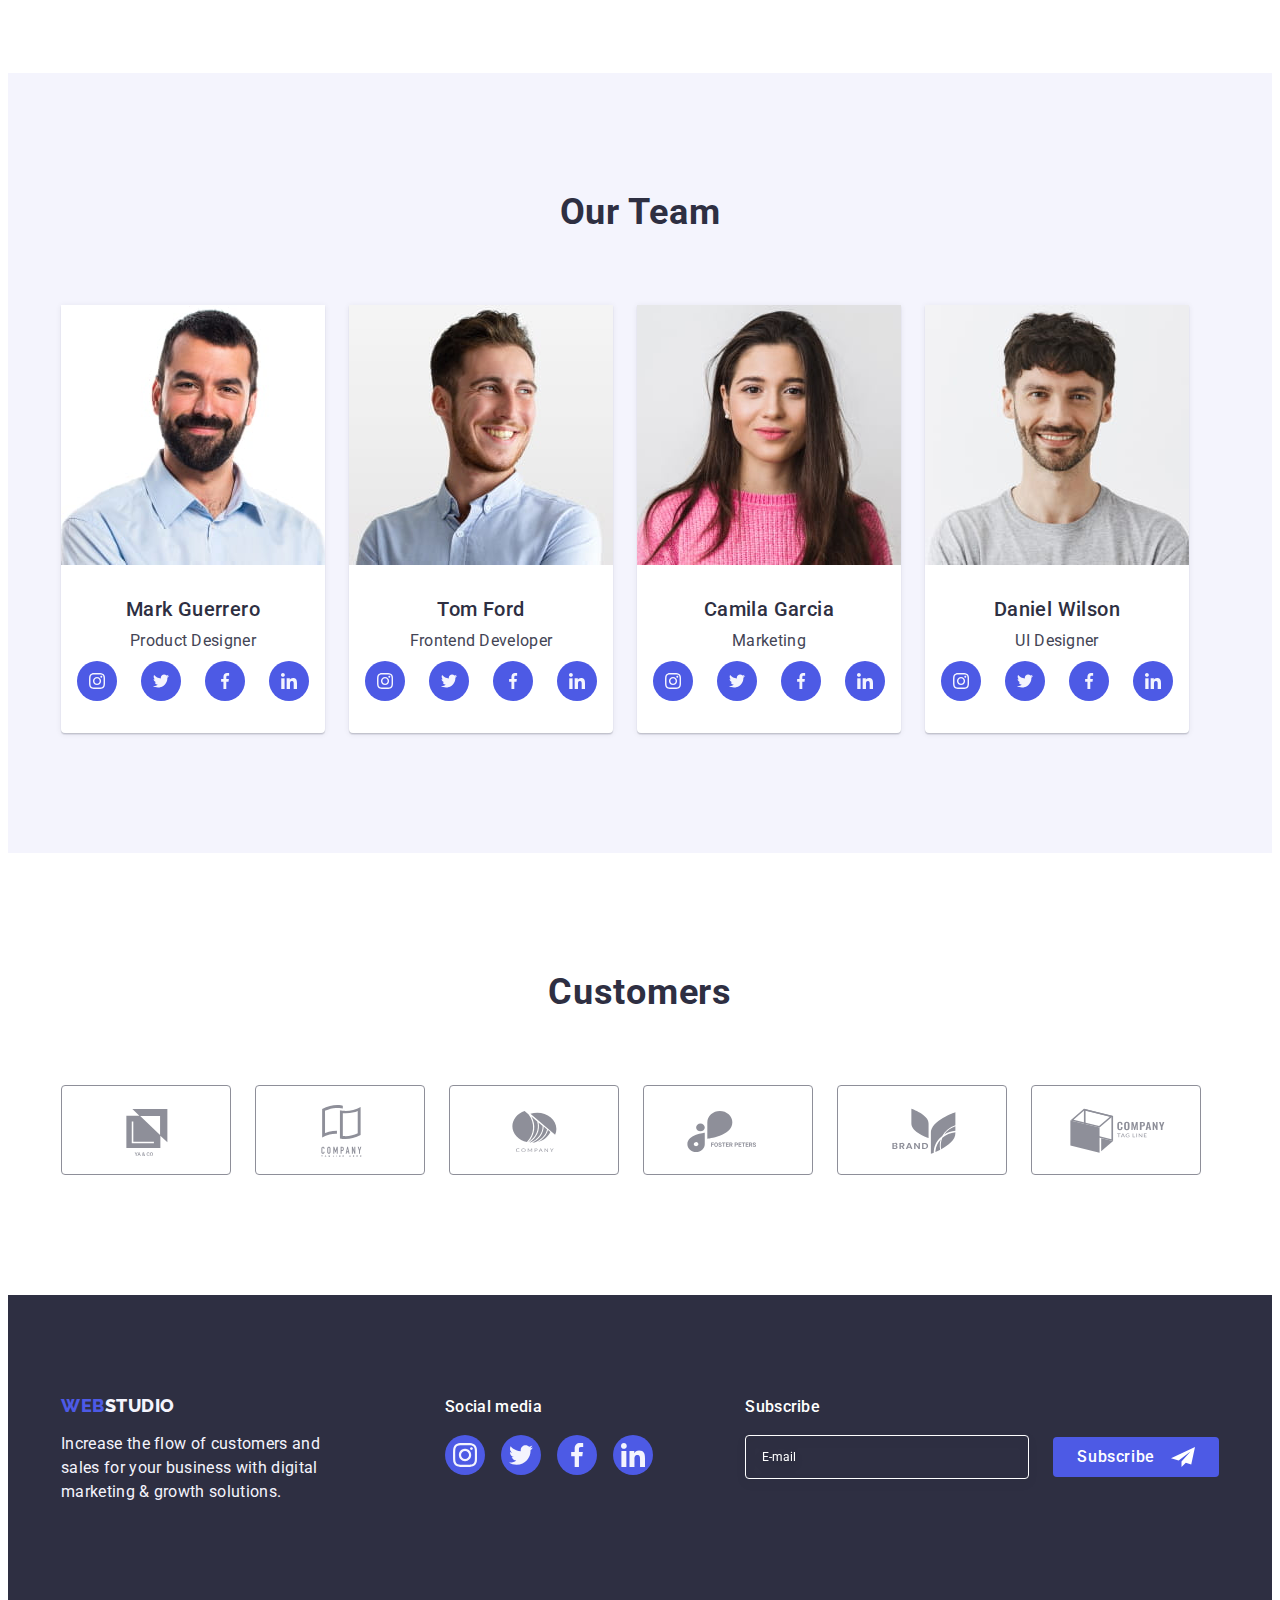
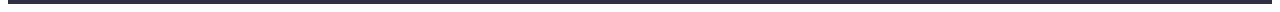
==== commit b7aef5a1: "update" ====
--- a/index.html
+++ b/index.html
@@ -433,9 +433,9 @@
             </li>
           </ul>
         </div>
-        <form class="footer-form">
+        <div class="form-container">
           <strong class="footer-form-text">Subscribe</strong>
-          <div class="form-container">
+          <form class="footer-form">
             <label>
               <input
                 type="email"
@@ -450,8 +450,8 @@
                 <use href="./images/icons.svg#icon-plane"></use>
               </svg>
             </button>
-          </div>
-        </form>
+          </form>
+        </div>
       </div>
     </footer>
     <!-- Modal window -->
@@ -462,6 +462,80 @@
             <use href="./images/icons.svg#icon-close"></use>
           </svg>
         </button>
+        <strong class="modal-title"
+          >Leave your contacts and we will call you back</strong
+        >
+        <form class="modal-form form" name="modal_form">
+          <label class="form-label" for="modal_name">Name</label>
+          <div class="form-wrapper">
+            <input
+              class="form-field"
+              type="text"
+              name="modal_name"
+              id="modal_name"
+            />
+            <svg class="form-icon" width="26" height="26">
+              <use href="./images/icons.svg#icon-person"></use>
+            </svg>
+          </div>
+          <label class="form-label" for="modal_phone">Phone</label>
+          <div class="form-wrapper">
+            <input
+              class="form-field"
+              type="text"
+              name="modal_phone"
+              id="modal_phone"
+            />
+            <svg class="form-icon" width="26" height="26">
+              <use href="./images/icons.svg#icon-phone"></use>
+            </svg>
+          </div>
+          <label class="form-label" for="modal_email">Email</label>
+          <div class="form-wrapper">
+            <input
+              class="form-field"
+              type="text"
+              name="modal_email"
+              id="modal_email"
+            />
+            <svg class="form-icon" width="26" height="26">
+              <use href="./images/icons.svg#icon-email"></use>
+            </svg>
+          </div>
+
+          <label class="form-label" for="modal_comment">Comment</label>
+          <textarea
+            class="form-comment"
+            name="modal_comment"
+            id="modal_comment"
+            rows="6"
+            placeholder="Text input"
+          ></textarea>
+
+          <label class="form-agreement">
+            <input
+              class="form-check-input visually-hidden"
+              type="checkbox"
+              name="modal_agreement"
+            />
+            <svg class="form-custom-check" width="16" height="16">
+              <use class="unchecked" href="./images/icons.svg#unchecked"></use>
+              <use class="checked" href="./images/icons.svg#checked"></use>
+            </svg>
+            <span class="form-agreement-text"
+              >I accept the terms and conditions of the
+              <a
+                class="form-agreement-link"
+                href=""
+                target="_blank"
+                rel="noopener noreferrer"
+                >Privacy Policy</a
+              ></span
+            >
+          </label>
+
+          <button class="form-btn btn" type="submit">Send</button>
+        </form>
       </div>
     </div>
     <!-- Js -->
--- a/css/styles.css
+++ b/css/styles.css
@@ -420,8 +420,8 @@
 }
 
 .customer-icon {
-  width: 104px;
-  height: 56px;
+  /* width: 104px;
+  height: 56px; */
   fill: currentColor;
 }
 
@@ -502,11 +502,19 @@
   fill: var(--icon-color);
 }
 
+.form-container {
+  display: flex;
+  flex-direction: column;
+  margin-left: auto;
+}
+
 .footer-form {
-  margin-left: auto;
-}
-
-.form-container {
+  display: flex;
+  align-items: center;
+  gap: 24px;
+}
+
+.email-btn-wrapper {
   display: flex;
   align-items: center;
   gap: 24px;
@@ -546,7 +554,10 @@
   gap: 16px;
 
   min-width: 165px;
-  height: 40px;
+  padding-top: 8px;
+  padding-bottom: 8px;
+  padding-left: 24px;
+  padding-right: 24px;
 
   font-family: "Roboto";
   font-weight: 500;
@@ -771,3 +782,13 @@
 .modal-btn:focus .modal-icon {
   fill: #ffffff;
 }
+
+.modal-title {
+  display: block;
+  font-weight: 500;
+  font-size: 16px;
+  line-height: 1.5;
+  text-align: center;
+  letter-spacing: 0.02em;
+  color: #2e2f42;
+}
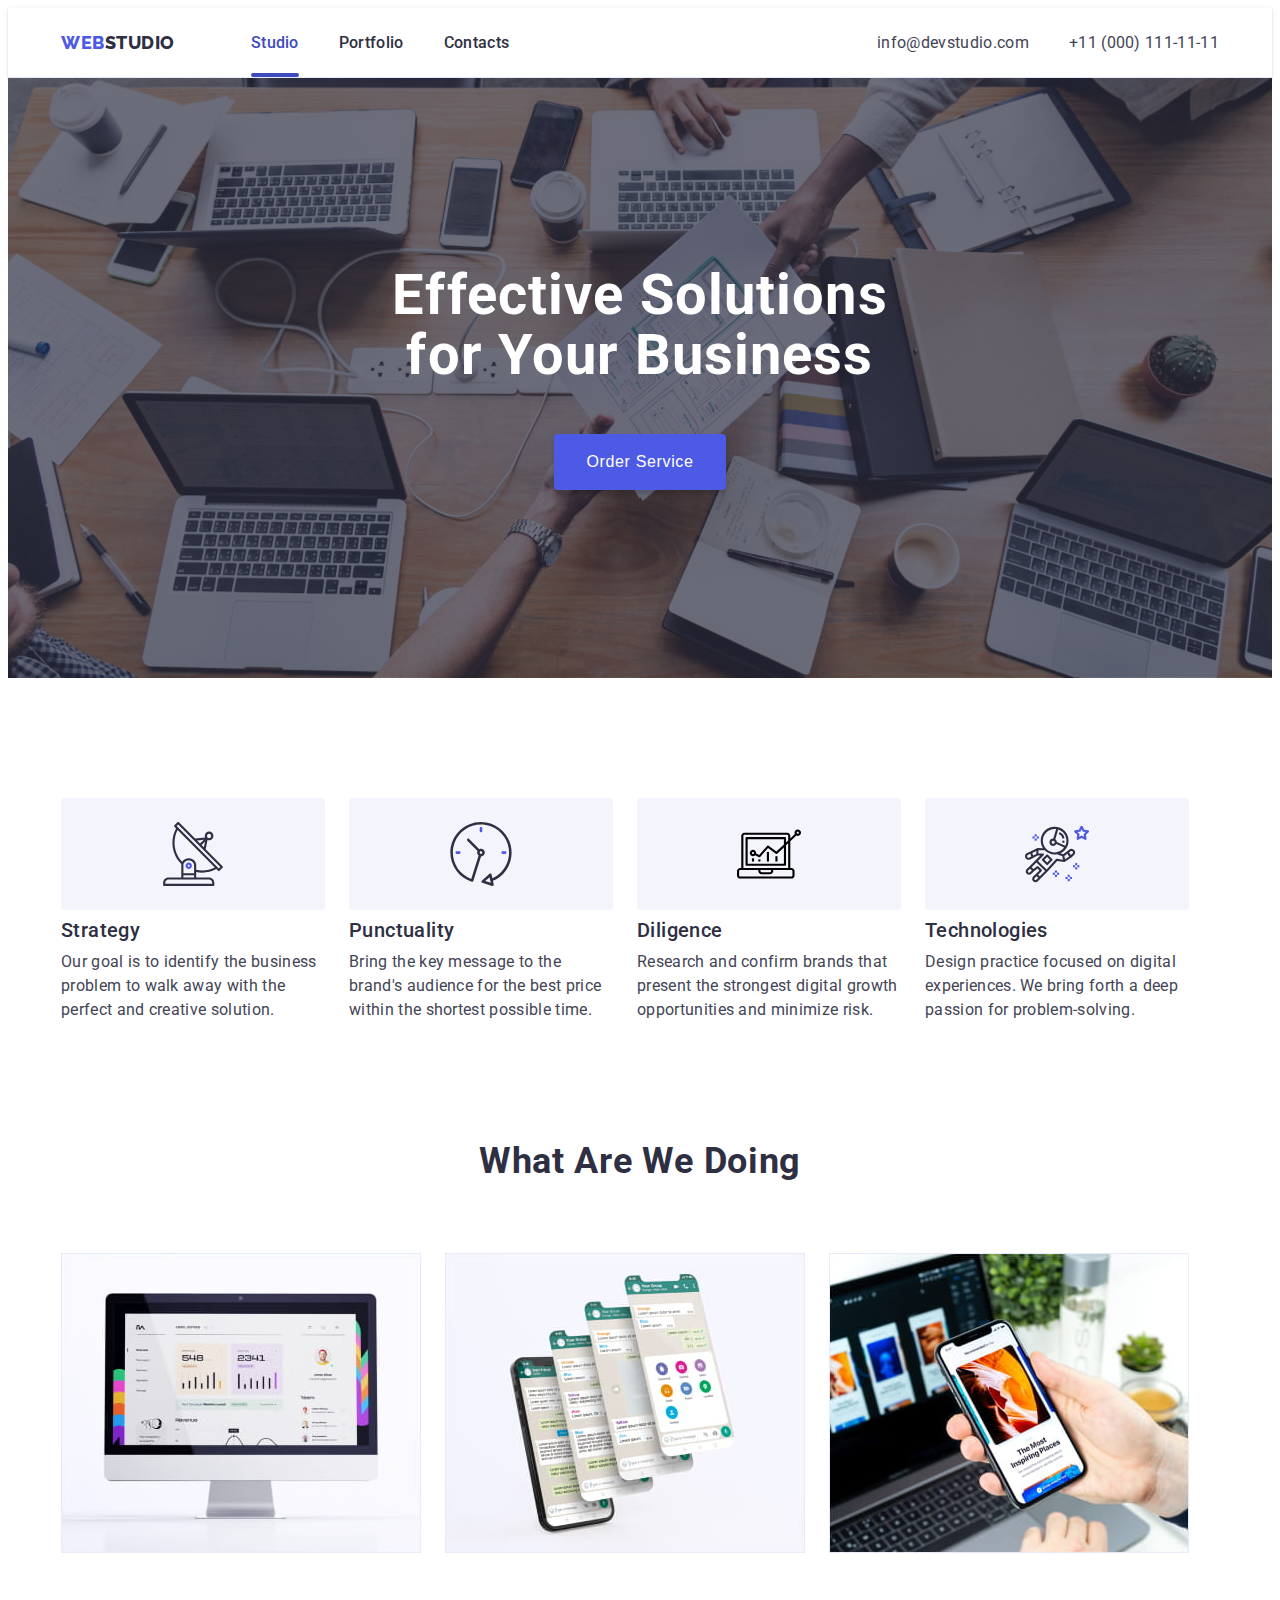
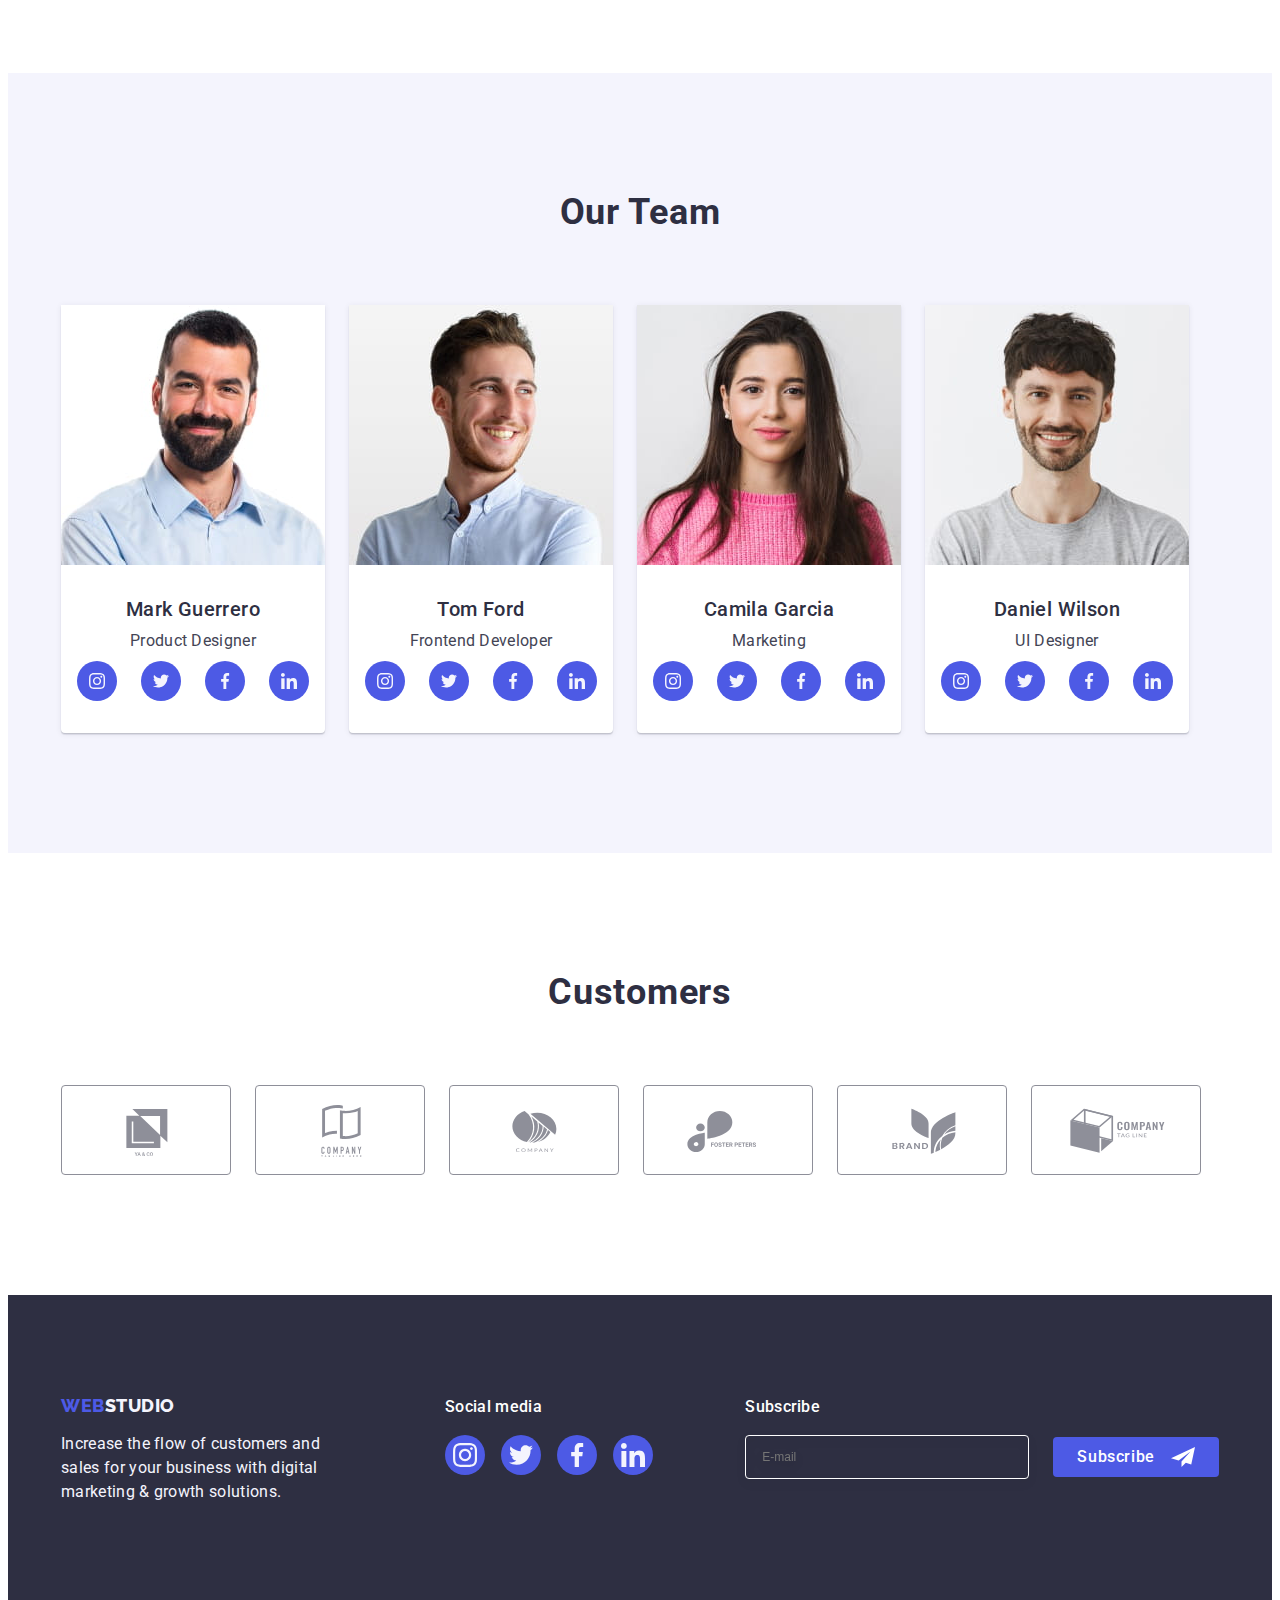
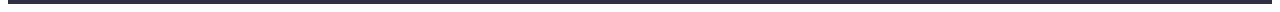
==== commit 85b67b71: "update" ====
--- a/index.html
+++ b/index.html
@@ -466,55 +466,55 @@
           >Leave your contacts and we will call you back</strong
         >
         <form class="modal-form form" name="modal_form">
-          <label class="form-label" for="modal_name">Name</label>
-          <div class="form-wrapper">
+          <label class="modal-form-label" for="modal_name">Name</label>
+          <div class="modal-form-wrapper">
             <input
-              class="form-field"
+              class="modal-form-field"
               type="text"
               name="modal_name"
               id="modal_name"
             />
-            <svg class="form-icon" width="26" height="26">
+            <svg class="modal-form-icon" width="18" height="24">
               <use href="./images/icons.svg#icon-person"></use>
             </svg>
           </div>
-          <label class="form-label" for="modal_phone">Phone</label>
-          <div class="form-wrapper">
+          <label class="modal-form-label" for="modal_phone">Phone</label>
+          <div class="modal-form-wrapper">
             <input
-              class="form-field"
+              class="modal-form-field"
               type="text"
               name="modal_phone"
               id="modal_phone"
             />
-            <svg class="form-icon" width="26" height="26">
+            <svg class="modal-form-icon" width="18" height="24">
               <use href="./images/icons.svg#icon-phone"></use>
             </svg>
           </div>
-          <label class="form-label" for="modal_email">Email</label>
-          <div class="form-wrapper">
+          <label class="modal-form-label" for="modal_email">Email</label>
+          <div class="modal-form-wrapper">
             <input
-              class="form-field"
+              class="modal-form-field"
               type="text"
               name="modal_email"
               id="modal_email"
             />
-            <svg class="form-icon" width="26" height="26">
+            <svg class="modal-form-icon" width="18" height="24">
               <use href="./images/icons.svg#icon-email"></use>
             </svg>
           </div>
 
-          <label class="form-label" for="modal_comment">Comment</label>
+          <label class="modal-form-label" for="modal_comment">Comment</label>
           <textarea
-            class="form-comment"
+            class="modal-form-comment"
             name="modal_comment"
             id="modal_comment"
             rows="6"
             placeholder="Text input"
           ></textarea>
 
-          <label class="form-agreement">
+          <label class="modal-form-agreement">
             <input
-              class="form-check-input visually-hidden"
+              class="form-check-input"
               type="checkbox"
               name="modal_agreement"
             />
@@ -534,7 +534,7 @@
             >
           </label>
 
-          <button class="form-btn btn" type="submit">Send</button>
+          <button class="modal-form-btn button" type="submit">Send</button>
         </form>
       </div>
     </div>
--- a/css/styles.css
+++ b/css/styles.css
@@ -526,7 +526,10 @@
   width: 264px;
   height: 40px;
 
+  font-size: 12px;
+  line-height: 2;
   color: #ffffff;
+
   background-color: transparent;
   border: 1px solid #ffffff;
   filter: drop-shadow(0px 4px 4px rgba(0, 0, 0, 0.15));
@@ -535,16 +538,6 @@
 
 .footer-input-email:focus {
   outline: transparent;
-}
-
-.footer-input-email::placeholder {
-  font-family: "Roboto";
-  font-style: normal;
-  font-weight: 400;
-  font-size: 12px;
-  line-height: 2;
-
-  color: #ffffff;
 }
 
 .footer-form-btn {
@@ -734,8 +727,14 @@
   top: 50%;
   left: 50%;
   transform: translate(-50%, -50%) scale(1);
+
+  padding-top: 72px;
+  padding-bottom: 24px;
+  padding-left: 24px;
+  padding-right: 24px;
   width: 408px;
   min-height: 576px;
+
   background-color: #fcfcfc;
   box-shadow: 0px 1px 1px rgba(0, 0, 0, 0.14), 0px 1px 3px rgba(0, 0, 0, 0.12),
     0px 2px 1px rgba(0, 0, 0, 0.2);
@@ -753,8 +752,10 @@
   position: absolute;
   top: 24px;
   right: 24px;
+
   width: 24px;
   height: 24px;
+
   display: flex;
   justify-content: center;
   align-items: center;
@@ -785,6 +786,9 @@
 
 .modal-title {
   display: block;
+
+  margin-bottom: 16px;
+
   font-weight: 500;
   font-size: 16px;
   line-height: 1.5;
@@ -792,3 +796,131 @@
   letter-spacing: 0.02em;
   color: #2e2f42;
 }
+
+.modal-form-label {
+  display: block;
+
+  margin-bottom: 4px;
+
+  font-size: 12px;
+  line-height: 1.17;
+  letter-spacing: 0.04em;
+  color: #8e8f99;
+}
+
+.modal-form-wrapper {
+  position: relative;
+  margin-bottom: 8px;
+}
+
+.modal-form-field {
+  padding: 0;
+  padding-left: 40px;
+  width: 100%;
+  height: 40px;
+
+  outline-offset: -1px;
+  border: 1px solid rgba(46, 47, 66, 0.4);
+  border-radius: 4px;
+  transition: outline-color var(--duration) var(--timing-fucntion);
+}
+
+.modal-form-field:focus {
+  outline-color: #4d5ae5;
+}
+
+.modal-form-icon {
+  position: absolute;
+  top: 50%;
+  left: 16px;
+
+  pointer-events: none;
+
+  transform: translateY(-50%);
+  transition: fill var(--duration) var(--timing-fucntion);
+}
+
+.modal-form-field:focus + .modal-form-icon {
+  fill: #4d5ae5;
+}
+
+.modal-form-comment {
+  display: block;
+
+  resize: none;
+  margin-bottom: 16px;
+  padding-top: 8px;
+  padding-bottom: 8px;
+  padding-left: 16px;
+  padding-right: 16px;
+  width: 100%;
+  height: 120px;
+
+  font-size: 12px;
+  line-height: 1.17;
+  letter-spacing: 0.04em;
+
+  outline-offset: -1px;
+  border: 1px solid rgba(46, 47, 66, 0.4);
+  border-radius: 4px;
+  transition: outline-color var(--duration) var(--timing-fucntion);
+}
+
+.modal-form-comment::placeholder {
+  color: rgba(46, 47, 66, 0.4);
+}
+
+.modal-form-comment:focus {
+  outline-color: #4d5ae5;
+}
+
+.modal-form-agreement {
+  display: flex;
+  justify-content: center;
+  gap: 8px;
+}
+
+.form-check-input {
+}
+
+.form-agreement-text {
+  margin-bottom: 24px;
+
+  font-size: 12px;
+  line-height: 1.17;
+  letter-spacing: 0.04em;
+  color: #8e8f99;
+}
+
+.form-agreement-link {
+  color: #4d5ae5;
+  line-height: 1.33;
+}
+
+.modal-form-btn {
+  display: block;
+  margin: 0 auto;
+
+  min-width: 169px;
+  padding: 16px 32px;
+
+  font-weight: 500;
+  font-size: 16px;
+  line-height: 1.5;
+  text-align: center;
+  letter-spacing: 0.04em;
+  color: #ffffff;
+
+  background: #4d5ae5;
+  box-shadow: 0px 4px 4px rgba(0, 0, 0, 0.15);
+  border: none;
+  border-radius: 4px;
+
+  transition: background-color var(--duration) var(--timing-fucntion);
+}
+
+.modal-form-btn:hover,
+.modal-foem-btn:focus,
+.modal-foem-btn:active {
+  background-color: var(--ocean-accent-color);
+}
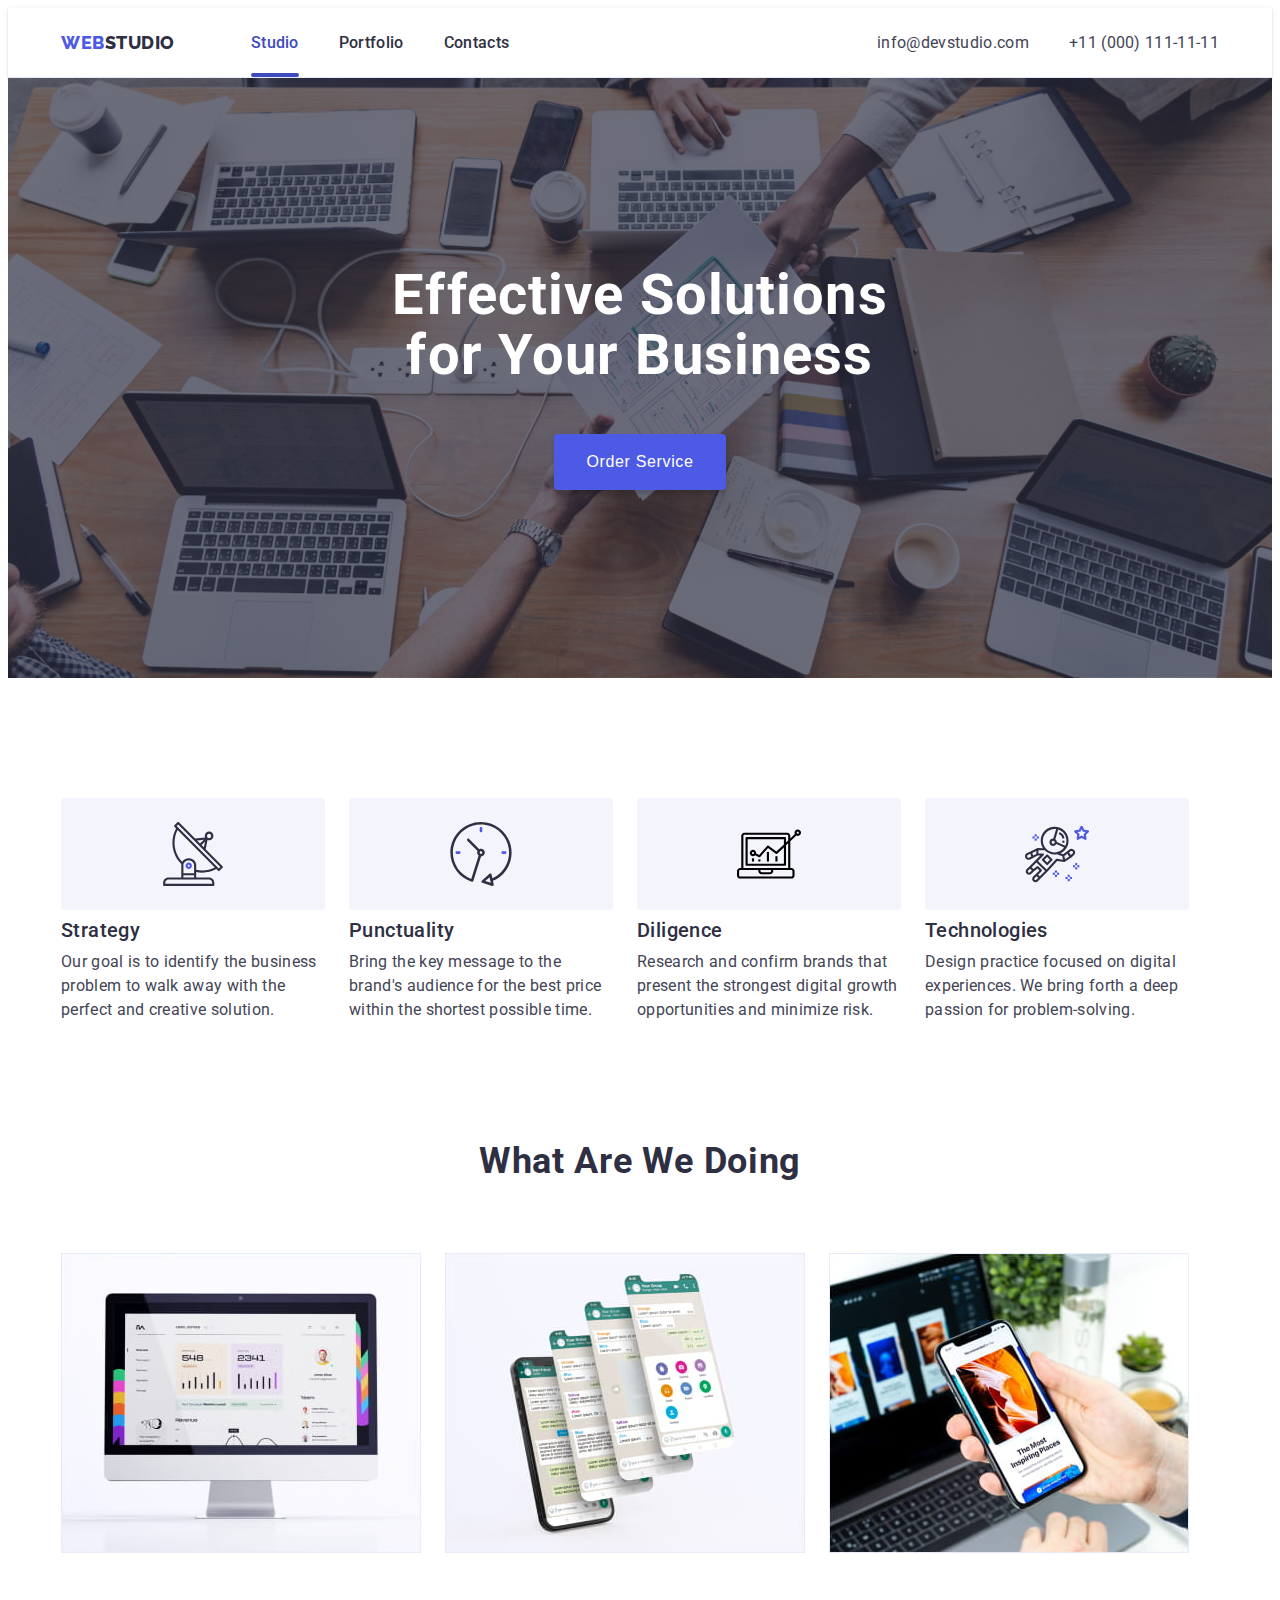
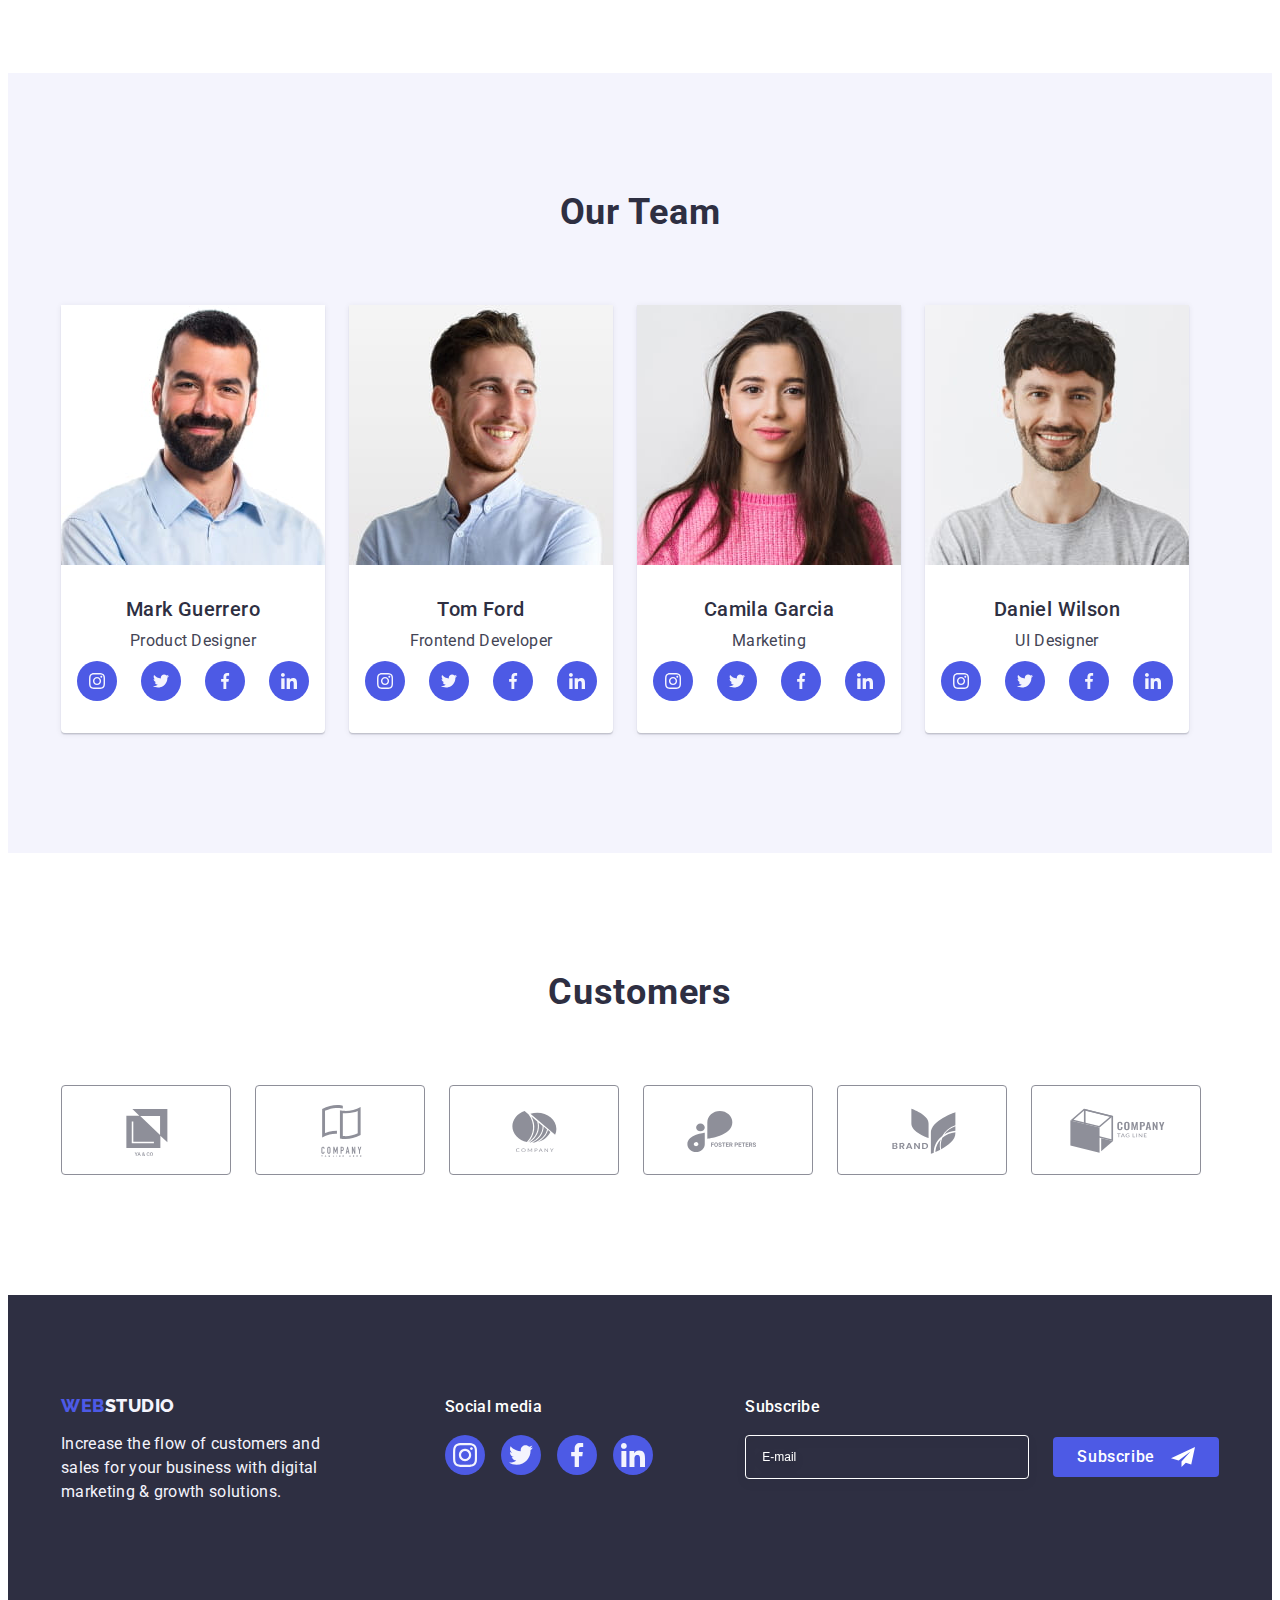
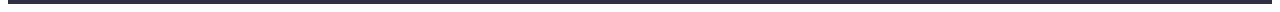
==== commit 6f8d0a3b: "update" ====
--- a/index.html
+++ b/index.html
@@ -508,19 +508,21 @@
             class="modal-form-comment"
             name="modal_comment"
             id="modal_comment"
-            rows="6"
             placeholder="Text input"
           ></textarea>
 
           <label class="modal-form-agreement">
             <input
-              class="form-check-input"
+              class="form-check-input visually-hidden"
               type="checkbox"
               name="modal_agreement"
             />
             <svg class="form-custom-check" width="16" height="16">
-              <use class="unchecked" href="./images/icons.svg#unchecked"></use>
-              <use class="checked" href="./images/icons.svg#checked"></use>
+              <use
+                class="unchecked"
+                href="./images/icons.svg#icon-unchecked"
+              ></use>
+              <use class="checked" href="./images/icons.svg#icon-checked"></use>
             </svg>
             <span class="form-agreement-text"
               >I accept the terms and conditions of the
--- a/css/styles.css
+++ b/css/styles.css
@@ -536,6 +536,10 @@
   border-radius: 4px;
 }
 
+.footer-input-email::placeholder {
+  color: #ffffff;
+}
+
 .footer-input-email:focus {
   outline: transparent;
 }
@@ -877,10 +881,24 @@
 .modal-form-agreement {
   display: flex;
   justify-content: center;
+
   gap: 8px;
 }
 
-.form-check-input {
+.unchecked {
+  opacity: 1;
+}
+
+.checked {
+  opacity: 0;
+}
+
+.form-check-input:checked + .form-custom-check > .unchecked {
+  opacity: 0;
+}
+
+.form-check-input:checked + .form-custom-check > .checked {
+  opacity: 1;
 }
 
 .form-agreement-text {
@@ -890,6 +908,8 @@
   line-height: 1.17;
   letter-spacing: 0.04em;
   color: #8e8f99;
+
+  user-select: none;
 }
 
 .form-agreement-link {
